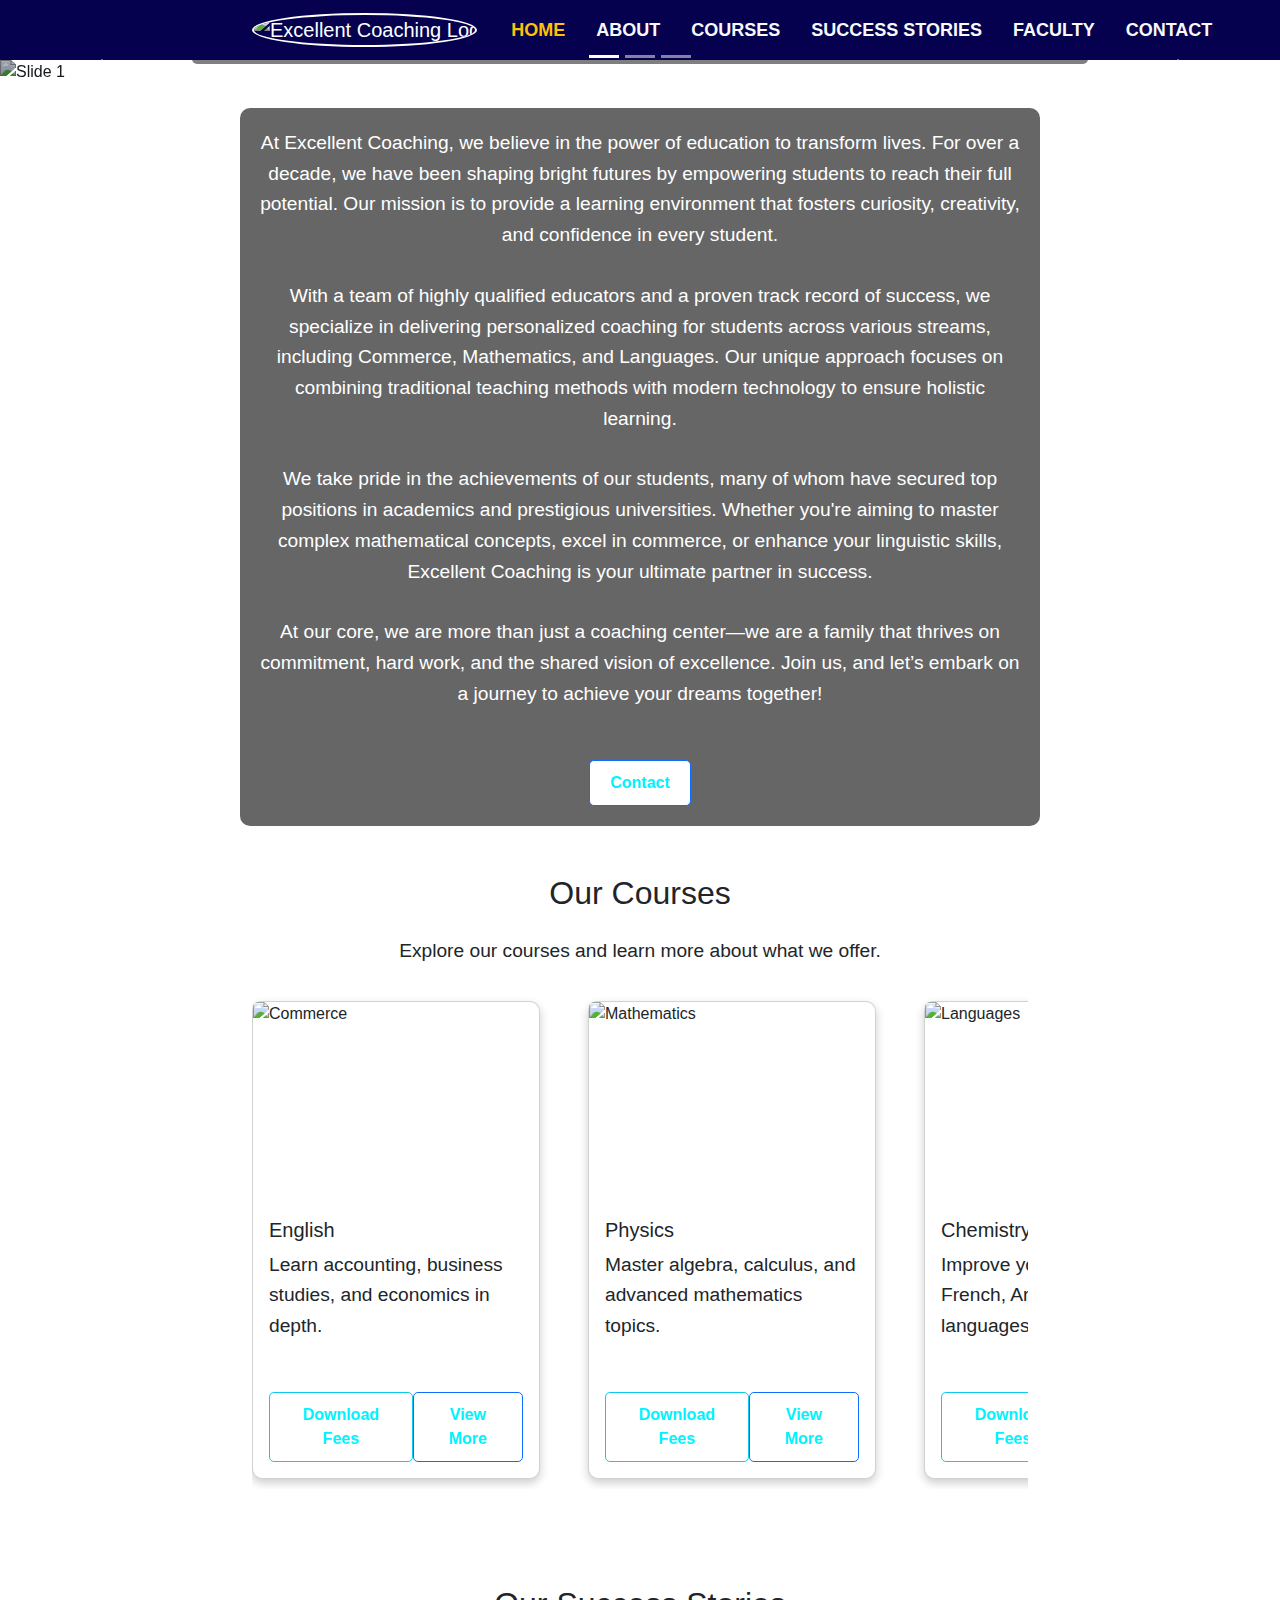
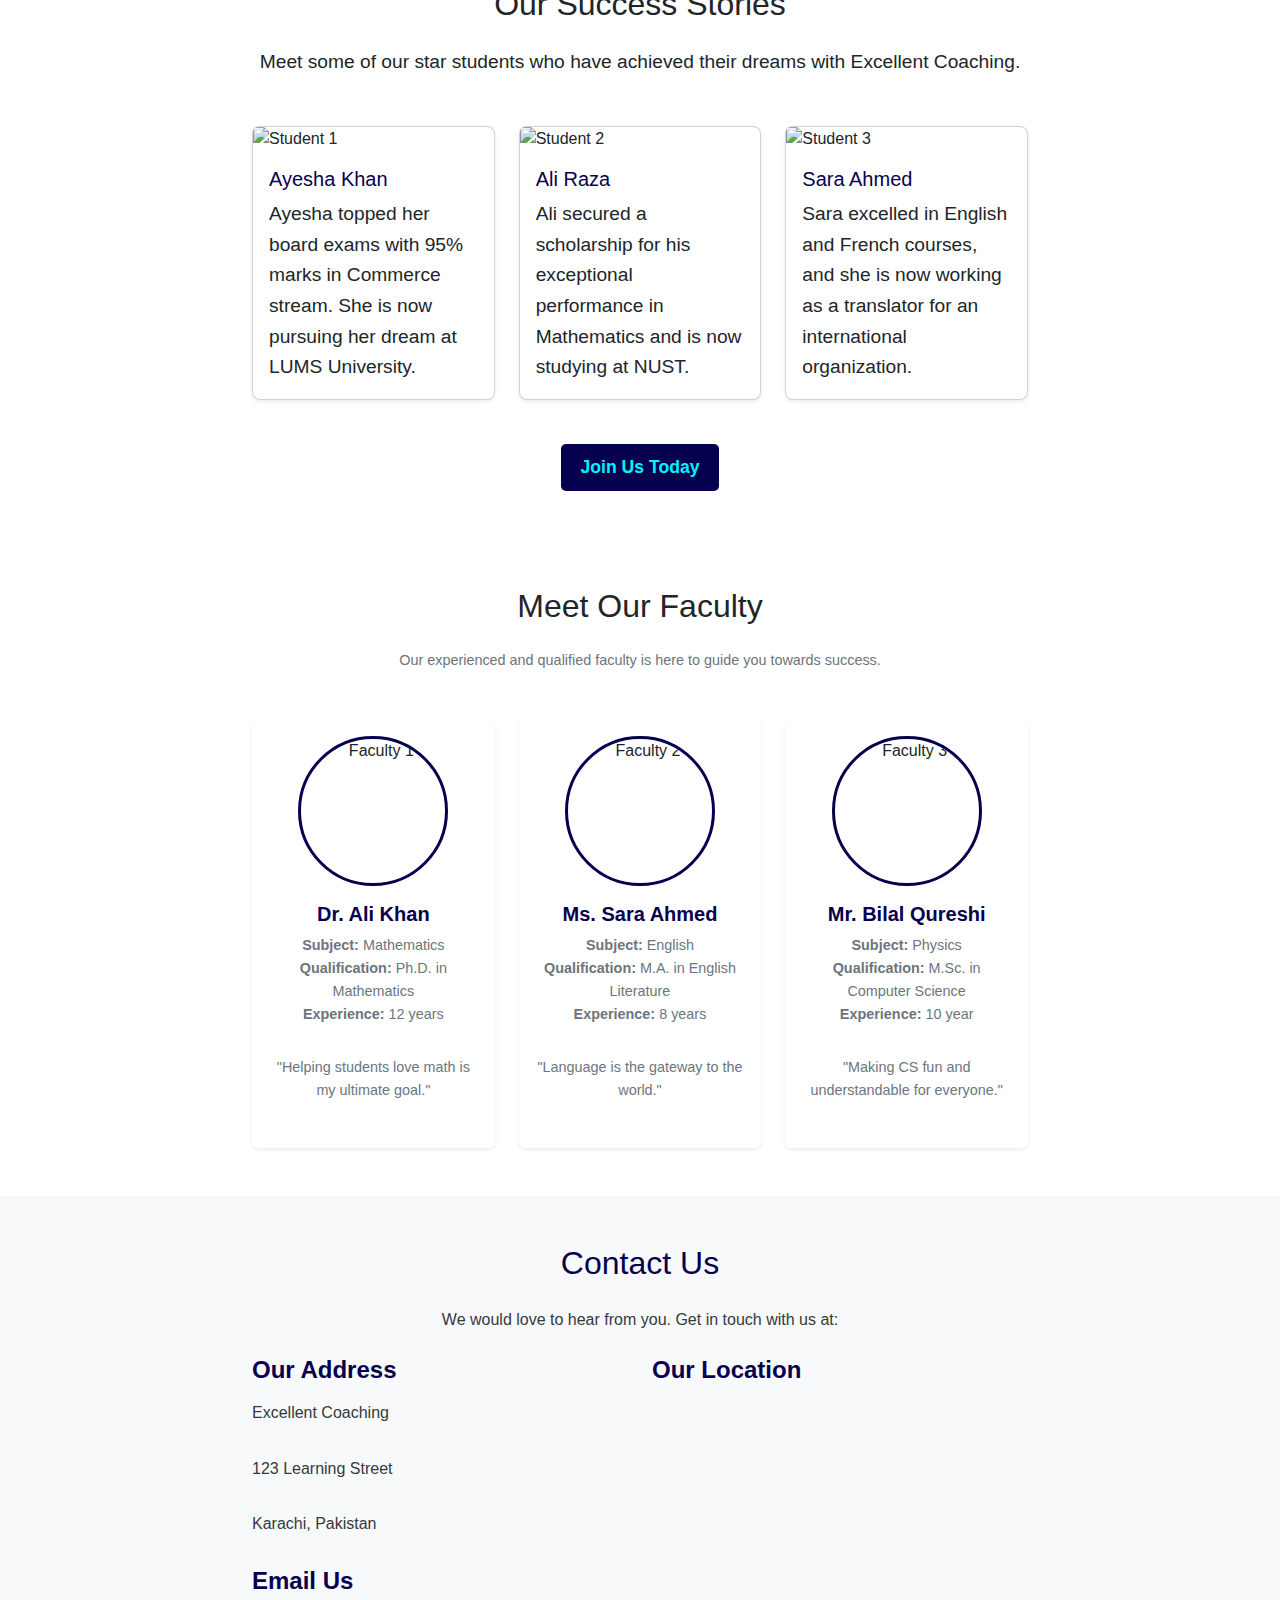
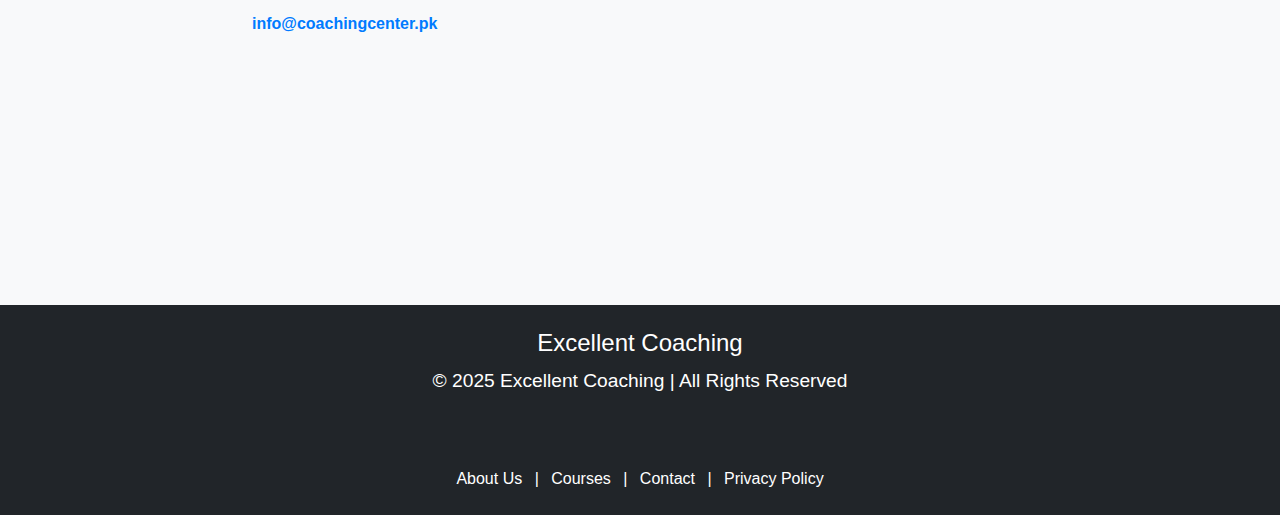
==== Index.html @ 376f29f1 "Coaching Center Web" ====
<!doctype html>
<html lang="en">
  <head>
    <meta charset="utf-8">
    <meta name="viewport" content="width=device-width, initial-scale=1">
    <title>Excellent Coaching</title>
    <link href="https://cdn.jsdelivr.net/npm/bootstrap@5.3.3/dist/css/bootstrap.min.css" rel="stylesheet" integrity="sha384-QWTKZyjpPEjISv5WaRU9OFeRpok6YctnYmDr5pNlyT2bRjXh0JMhjY6hW+ALEwIH" crossorigin="anonymous">
    <link rel="stylesheet" href="style.css">
  </head>
  <body>
    <!-- Navbar Start -->
    <nav class="navbar navbar-expand-lg navbar-dark bg-dark">
        <div class="container">
            <!-- Logo -->
            <a class="navbar-brand" href="#">
                <img src="/E-PROJECT/images/1.png" alt="Excellent Coaching Logo" class="logo-img">

            </a>
            <!-- Toggle Button for Small Screens -->
            <button class="navbar-toggler" type="button" data-bs-toggle="collapse" data-bs-target="#navbarNav" aria-controls="navbarNav" aria-expanded="false" aria-label="Toggle navigation">
                <span class="navbar-toggler-icon"></span>
            </button>
            <!-- Navbar Links -->
            <div class="collapse navbar-collapse" id="navbarNav">
                <ul class="navbar-nav ms-auto">
                    <li class="nav-item">
                        <a class="nav-link active" href="#">Home</a>
                    </li>
                    <li class="nav-item">
                        <a class="nav-link" href="#about">About</a>
                    </li>
                    <li class="nav-item">
                        <a class="nav-link" href="#courses">Courses</a>
                    </li>
                    <li class="nav-item">
                        <a class="nav-link" href="#success-stories">Success Stories</a>
                    </li>
                    <li class="nav-item">
                        <a class="nav-link" href="#faculty">Faculty</a>
                    </li>
                    <li class="nav-item">
                        <a class="nav-link" href="#contact">Contact</a>
                    </li>
                </ul>
            </div>
        </div>
    </nav>
    
    <!-- Navbar End -->

    <!-- carousel -->
    
<div id="carouselExampleCaptions" class="carousel slide">
    <div class="carousel-indicators">
      <button type="button" data-bs-target="#carouselExampleCaptions" data-bs-slide-to="0" class="active" aria-current="true" aria-label="Slide 1"></button>
      <button type="button" data-bs-target="#carouselExampleCaptions" data-bs-slide-to="1" aria-label="Slide 2"></button>
      <button type="button" data-bs-target="#carouselExampleCaptions" data-bs-slide-to="2" aria-label="Slide 3"></button>
    </div>
    <div class="carousel-inner">
      <!-- Slide 1 -->
      <div class="carousel-item active">
        <img src="/E-PROJECT/images/carousel 1.jpg" class="d-block w-100" alt="Slide 1">
        <div class="carousel-caption d-none d-md-block">
          <h5>Shape Your Future</h5>
          <p>Empowering students with quality education for over a decade.</p>
        </div>
      </div>
      <!-- Slide 2 -->
      <div class="carousel-item">
        <img src="/E-PROJECT/images/carousel 2.jpg" class="d-block w-100" alt="Slide 2">
        <div class="carousel-caption d-none d-md-block">
          <h5>Interactive Learning</h5>
          <p>Combining traditional teaching methods with modern technology.</p>
        </div>
      </div>
      <!-- Slide 3 -->
      <div class="carousel-item">
        <img src="/E-PROJECT/images/carousel 3.jpg" class="d-block w-100" alt="Slide 3">
        <div class="carousel-caption d-none d-md-block">
          <h5>Join Us Today</h5>
          <p>Achieve your dreams with Excellent Coaching.</p>
        </div>
      </div>
    </div>
    <button class="carousel-control-prev" type="button" data-bs-target="#carouselExampleCaptions" data-bs-slide="prev">
      <span class="carousel-control-prev-icon" aria-hidden="true"></span>
      <span class="visually-hidden">Previous</span>
    </button>
    <button class="carousel-control-next" type="button" data-bs-target="#carouselExampleCaptions" data-bs-slide="next">
      <span class="carousel-control-next-icon" aria-hidden="true"></span>
      <span class="visually-hidden">Next</span>
    </button>
  </div>
  <br>
  

      <!-- about -->
      <section class="introduction">
        <div class="container">
            <p>
                At Excellent Coaching, we believe in the power of education to transform lives. For over a decade, we have been shaping bright futures by empowering students to reach their full potential. Our mission is to provide a learning environment that fosters curiosity, creativity, and confidence in every student.
            </p>
            <p>
                With a team of highly qualified educators and a proven track record of success, we specialize in delivering personalized coaching for students across various streams, including Commerce, Mathematics, and Languages. Our unique approach focuses on combining traditional teaching methods with modern technology to ensure holistic learning.</p>
            <p>
                 We take pride in the achievements of our students, many of whom have secured top positions in academics and prestigious universities. Whether you're aiming to master complex mathematical concepts, excel in commerce, or enhance your linguistic skills, Excellent Coaching is your ultimate partner in success.</p>
            <p>
                 At our core, we are more than just a coaching center—we are a family that thrives on commitment, hard work, and the shared vision of excellence. Join us, and let’s embark on a journey to achieve your dreams together!</p>
            <a href="#contact" class="btn btn-primary">Contact </a>
        </div>
    </section>
    
    <!-- courses section -->
    <section class="courses-section py-5" id="courses">
        <div class="container">
          <h2 class="text-center mb-4">Our Courses</h2>
          <p class="text-center mb-4">Explore our courses and learn more about what we offer.</p>
      
          <!-- Horizontal Scrollable Section -->
          <div class="courses-wrapper d-flex overflow-auto">
            <!-- Course 1 -->
            <div class="card mx-3" style="width: 18rem;">
              <img src="/E-PROJECT/images/english.jpg" class="card-img-top" alt="Commerce">
              <div class="card-body">
                <h5 class="card-title">English</h5>
                <p class="card-text">Learn accounting, business studies, and economics in depth.</p>
                <div class="d-flex justify-content-between">
                  <a href="" class="btn btn-info" download>Download Fees</a>
                  <a href="documents/commerce-details.docx" class="btn btn-primary" download>View More</a>
                </div>
              </div>
            </div>
      
            <!-- Course 2 -->
            <div class="card mx-3" style="width: 18rem;">
              <img src="/E-PROJECT/images/physics.jpg" class="card-img-top" alt="Mathematics">
              <div class="card-body">
                <h5 class="card-title">Physics </h5>
                <p class="card-text">Master algebra, calculus, and advanced mathematics topics.</p>
                <div class="d-flex justify-content-between">
                  <a href="documents/mathematics-fees.docx" class="btn btn-info" download>Download Fees</a>
                  <a href="documents/mathematics-details.docx" class="btn btn-primary" download>View More</a>
                </div>
              </div>
            </div>
      
            <!-- Course 3 -->
            <div class="card mx-3" style="width: 18rem;">
              <img src="/E-PROJECT/images/chemistry.jpg" class="card-img-top" alt="Languages">
              <div class="card-body">
                <h5 class="card-title">Chemistry</h5>
                <p class="card-text">Improve your skills in English, French, Arabic, and more languages.</p>
                <div class="d-flex justify-content-between">
                  <a href="documents/languages-fees.docx" class="btn btn-info" download>Download Fees</a>
                  <a href="documents/languages-details.docx" class="btn btn-primary" download>View More</a>
                </div>
              </div>
            </div>

            <!-- Course 4 -->
            <div class="card mx-3" style="width: 18rem;">
                <img src="/E-PROJECT/images/biology.jpeg" class="card-img-top" alt="Commerce">
                <div class="card-body">
                  <h5 class="card-title">Biology</h5>
                  <p class="card-text">Learn accounting, business studies, and economics in depth.</p>
                  <div class="d-flex justify-content-between">
                    <a href="documents/commerce-fees.docx" class="btn btn-info" download>Download Fees</a>
                    <a href="documents/commerce-details.docx" class="btn btn-primary" download>View More</a>
                  </div>
                </div>
              </div>
        
              <!-- Course 5 -->
              <div class="card mx-3" style="width: 18rem;">
                <img src="/E-PROJECT/images/mathematics.jpg" class="card-img-top" alt="Mathematics">
                <div class="card-body">
                  <h5 class="card-title">Mathematics</h5>
                  <p class="card-text">Master algebra, calculus, and advanced mathematics topics.</p>
                  <div class="d-flex justify-content-between">
                    <a href="documents/mathematics-fees.docx" class="btn btn-info" download>Download Fees</a>
                    <a href="documents/mathematics-details.docx" class="btn btn-primary" download>View More</a>
                  </div>
                </div>
              </div>
        
              <!-- Course 6 -->
              <div class="card mx-3" style="width: 18rem;">
                <img src="/E-PROJECT/images/computer science.jpg" class="card-img-top" alt="Languages">
                <div class="card-body">
                  <h5 class="card-title">Computer Science</h5>
                  <p class="card-text">Improve your skills in English, French, Arabic, and more languages.</p>
                  <div class="d-flex justify-content-between">
                    <a href="documents/languages-fees.docx" class="btn btn-info" download>Download Fees</a>
                    <a href="documents/languages-details.docx" class="btn btn-primary" download>View More</a>
                  </div>
                </div>
              </div>

              <!-- Course 7 -->
            <div class="card mx-3" style="width: 18rem;">
                <img src="/E-PROJECT/images/Commerce.jpg" class="card-img-top" alt="Commerce">
                <div class="card-body">
                  <h5 class="card-title">Commerce</h5>
                  <p class="card-text">Learn accounting, business studies, and economics in depth.</p>
                  <div class="d-flex justify-content-between">
                    <a href="documents/commerce-fees.docx" class="btn btn-info" download>Download Fees</a>
                    <a href="documents/commerce-details.docx" class="btn btn-primary" download>View More</a>
                  </div>
                </div>
              </div>
        
              <!-- Course 8 -->
              <div class="card mx-3" style="width: 18rem;">
                <img src="/E-PROJECT/images/buisness mathematics.jpeg" class="card-img-top" alt="Mathematics">
                <div class="card-body">
                  <h5 class="card-title">Buisness Mathematics</h5>
                  <p class="card-text">Master algebra, calculus, and advanced mathematics topics.</p>
                  <div class="d-flex justify-content-between">
                    <a href="documents/mathematics-fees.docx" class="btn btn-info" download>Download Fees</a>
                    <a href="documents/mathematics-details.docx" class="btn btn-primary" download>View More</a>
                  </div>
                </div>
              </div>
        
              <!-- Course 9 -->
              <div class="card mx-3" style="width: 18rem;">
                <img src="/E-PROJECT/images/Accounting.png" class="card-img-top" alt="Languages">
                <div class="card-body">
                  <h5 class="card-title">Accounting</h5>
                  <p class="card-text">Improve your skills in English, French, Arabic, and more languages.</p>
                  <div class="d-flex justify-content-between">
                    <a href="documents/languages-fees.docx" class="btn btn-info" download>Download Fees</a>
                    <a href="documents/languages-details.docx" class="btn btn-primary" download>View More</a>
                  </div>
                </div>
              </div>
              <!-- Course 10 -->
            <div class="card mx-3" style="width: 18rem;">
                <img src="/E-PROJECT/images/statistics.png" class="card-img-top" alt="Commerce">
                <div class="card-body">
                  <h5 class="card-title">Statistics</h5>
                  <p class="card-text">Learn accounting, business studies, and economics in depth.</p>
                  <div class="d-flex justify-content-between">
                    <a href="documents/commerce-fees.docx" class="btn btn-info" download>Download Fees</a>
                    <a href="documents/commerce-details.docx" class="btn btn-primary" download>View More</a>
                  </div>
                </div>
              </div>
        
              <!-- Course 11 -->
              <div class="card mx-3" style="width: 18rem;">
                <img src="/E-PROJECT/images/finance.jpg" class="card-img-top" alt="Mathematics">
                <div class="card-body">
                  <h5 class="card-title">Finance</h5>
                  <p class="card-text">Master algebra, calculus, and advanced mathematics topics.</p>
                  <div class="d-flex justify-content-between">
                    <a href="documents/mathematics-fees.docx" class="btn btn-info" download>Download Fees</a>
                    <a href="documents/mathematics-details.docx" class="btn btn-primary" download>View More</a>
                  </div>
                </div>
              </div>
        
              <!-- Course 12 -->
              <div class="card mx-3" style="width: 18rem;">
                <img src="/E-PROJECT/images/sociology.jpg" class="card-img-top" alt="Languages">
                <div class="card-body">
                  <h5 class="card-title">Sociology</h5>
                  <p class="card-text">Improve your skills in English, French, Arabic, and more languages.</p>
                  <div class="d-flex justify-content-between">
                    <a href="documents/languages-fees.docx" class="btn btn-info" download>Download Fees</a>
                    <a href="documents/languages-details.docx" class="btn btn-primary" download>View More</a>
                  </div>
                </div>
              </div>
  
          </div>
        </div>
      </section>

      <!-- success stories section -->
      <section class="success-stories py-5" id="success-stories">
        <div class="container">
          <h2 class="text-center mb-4">Our Success Stories</h2>
          <p class="text-center mb-5">Meet some of our star students who have achieved their dreams with Excellent Coaching.</p>
      
          <!-- Success Stories Row -->
          <div class="row g-4">
            <!-- Story 1 -->
            <div class="col-md-4">
              <div class="card shadow-sm h-100">
                <img src="/E-PROJECT/images/top 1.jpeg" class="card-img-top" alt="Student 1">
                <div class="card-body">
                  <h5 class="card-title">Ayesha Khan</h5>
                  <p class="card-text">Ayesha topped her board exams with 95% marks in Commerce stream. She is now pursuing her dream at LUMS University.</p>
                </div>
              </div>
            </div>
      
            <!-- Story 2 -->
            <div class="col-md-4">
              <div class="card shadow-sm h-100">
                <img src="/E-PROJECT/images/top 2.jpg" class="card-img-top" alt="Student 2">
                <div class="card-body">
                  <h5 class="card-title">Ali Raza</h5>
                  <p class="card-text">Ali secured a scholarship for his exceptional performance in Mathematics and is now studying at NUST.</p>
                </div>
              </div>
            </div>
      
            <!-- Story 3 -->
            <div class="col-md-4">
              <div class="card shadow-sm h-100">
                <img src="/E-PROJECT/images/top 3.jpeg" class="card-img-top" alt="Student 3">
                <div class="card-body">
                  <h5 class="card-title">Sara Ahmed</h5>
                  <p class="card-text">Sara excelled in English and French courses, and she is now working as a translator for an international organization.</p>
                </div>
              </div>
            </div>
          </div>
      
          <!-- Call-to-Action -->
          <div class="text-center mt-4">
            <a href="#courses" class="btn btn-primary">Join Us Today</a>
          </div>
        </div>
      </section>
      
      <!-- faculty section -->
      <section class="faculty-section py-5" id="faculty">
        <div class="container">
          <h2 class="text-center mb-4">Meet Our Faculty</h2>
          <p class="text-center mb-5">Our experienced and qualified faculty is here to guide you towards success.</p>
      
          <!-- Faculty Profiles -->
          <div class="row g-4">
            <!-- Faculty Member 1 -->
            <div class="col-md-4">
              <div class="card text-center shadow-sm">
                <img src="/E-PROJECT/images/faculty 1.png" class="card-img-top rounded-circle mx-auto mt-3" alt="Faculty 1" style="width: 150px; height: 150px; object-fit: cover;">
                <div class="card-body">
                  <h5 class="card-title">Dr. Ali Khan</h5>
                  <p class="card-text">
                    <strong>Subject:</strong> Mathematics<br>
                    <strong>Qualification:</strong> Ph.D. in Mathematics<br>
                    <strong>Experience:</strong> 12 years
                  </p>
                  <p>"Helping students love math is my ultimate goal."</p>
                  
                </div>
              </div>
            </div>
      
            <!-- Faculty Member 2 -->
            <div class="col-md-4">
              <div class="card text-center shadow-sm">
                <img src="/E-PROJECT/images/faculty 3.jpg" class="card-img-top rounded-circle mx-auto mt-3" alt="Faculty 2" style="width: 150px; height: 150px; object-fit: cover;">
                <div class="card-body">
                  <h5 class="card-title">Ms. Sara Ahmed</h5>
                  <p class="card-text">
                    <strong>Subject:</strong> English<br>
                    <strong>Qualification:</strong> M.A. in English Literature<br>
                    <strong>Experience:</strong> 8 years
                  </p>
                  <p>"Language is the gateway to the world."</p>
                </div>
              </div>
            </div>
      
            <!-- Faculty Member 3 -->
            <div class="col-md-4">
              <div class="card text-center shadow-sm">
                <img src="/E-PROJECT/images/faculty 2.png" class="card-img-top rounded-circle mx-auto mt-3" alt="Faculty 3" style="width: 150px; height: 150px; object-fit: cover;">
                <div class="card-body">
                  <h5 class="card-title">Mr. Bilal Qureshi</h5>
                  <p class="card-text">
                    <strong>Subject:</strong> Physics<br>
                    <strong>Qualification:</strong> M.Sc. in Computer Science<br>
                    <strong>Experience:</strong> 10 year
                  </p>
                  <p>"Making CS fun and understandable for everyone."</p>
                </div>
              </div>
            </div>
          </div>
        </div>
      </section>
      
      <!-- contact us section -->
      <section class="contact-us py-5" id="contact">
        <div class="container">
          <h2 class="text-center mb-4">Contact Us</h2>
          <p class="text-center mb-4">We would love to hear from you. Get in touch with us at:</p>
      
          <div class="row justify-content-center">
            <!-- Address and Email -->
            <div class="col-md-6 mb-4">
              <h4>Our Address</h4>
              <p>Excellent Coaching</p>
              <p>123 Learning Street</p>
              <p>Karachi, Pakistan</p>
      
              <h4 class="mt-4">Email Us</h4>
              <p>
                <a href="mailto:info@coachingcenter.pk" class="text-decoration-none">
                  info@coachingcenter.pk
                </a>
              </p>
            </div>
      
            <!-- Google Map -->
            <div class="col-md-6">
              <h4>Our Location</h4>
              <iframe src="https://www.google.com/maps/embed?pb=!1m18!1m12!1m3!1d3620.0170064237977!2d67.07182317442972!3d24.863268745147018!2m3!1f0!2f0!3f0!3m2!1i1024!2i768!4f13.1!3m3!1m2!1s0x3eb33ea3db108f41%3A0x42acc4507358b160!2sAptech%20Learning%2C%20Shahrah%20e%20Faisal%20Center!5e0!3m2!1sen!2s!4v1738040618103!5m2!1sen!2s" width="600" height="450" style="border:0;" allowfullscreen="" loading="lazy" referrerpolicy="no-referrer-when-downgrade"></iframe>
            </div>
          </div>
        </div>
      </section>
      
      
      
      
    <!-- footer section -->
    <footer class="bg-dark text-white text-center py-4">
        <div class="container">
          <!-- Logo and Copyright -->
          <div class="mb-3">
            <h4>Excellent Coaching</h4>
            <p>&copy; 2025 Excellent Coaching | All Rights Reserved</p>
          </div>
      
          <!-- Social Media Links -->
          <div class="mb-3">
            <a href="#" class="text-white mx-2" aria-label="Facebook">
              <i class="fab fa-facebook fa-lg"></i>
            </a>
            <a href="#" class="text-white mx-2" aria-label="Instagram">
              <i class="fab fa-instagram fa-lg"></i>
            </a>
            <a href="#" class="text-white mx-2" aria-label="Twitter">
              <i class="fab fa-twitter fa-lg"></i>
            </a>
            <a href="#" class="text-white mx-2" aria-label="LinkedIn">
              <i class="fab fa-linkedin fa-lg"></i>
            </a>
          </div>
      
          <!-- Useful Links -->
          <div>
            <a href="#about" class="text-white mx-2">About Us</a> |
            <a href="#courses" class="text-white mx-2">Courses</a> |
            <a href="#contact" class="text-white mx-2">Contact</a> |
            <a href="#privacy" class="text-white mx-2">Privacy Policy</a>
          </div>
        </div>
      </footer>
      
    <script src="https://cdn.jsdelivr.net/npm/bootstrap@5.3.3/dist/js/bootstrap.bundle.min.js" integrity="sha384-YvpcrYf0tY3lHB60NNkmXc5s9fDVZLESaAA55NDzOxhy9GkcIdslK1eN7N6jIeHz" crossorigin="anonymous">
        
    </script>
  </body>
</html>
---- style.css ----
body {
    font-family: Arial, sans-serif;
    margin: 0;
    padding: 0;
    box-sizing: border-box;
}
/* Navbar styling */
.navbar {
    background-color: #05014f !important;     
}


  .navbar-nav .nav-link {
    font-size: 18px;
    font-weight: 600;
    text-transform: uppercase;
    margin-right: 15px;
    color: #f8f9fa !important;
    white-space: nowrap; /* Prevent text wrapping */
    transition: color 0.3s ease, font-size 0.3s ease;
}



/* Hover Effect for Navbar Links */
.navbar-nav .nav-link:hover {
    color: #ffc107 !important; 
    text-decoration: underline;
}

/* Active Link Style (Clicked link) */
.navbar-nav .nav-link.active {
    color: #ffc107 !important; /* Yellow color for active link */
}

/* Logo Styling */
.logo-img {
    height: 80px;
    width: 80px;
    border-radius: 50%;
    margin-right: 10px;
    border: 2px solid white;
    object-fit: cover; /* Ensure Scaling */
}

.carousel-item img {
    filter: brightness(70%); /* Darkens image slightly */
}

.carousel-caption {
    background-color: rgba(0, 0, 0, 0.5); /* Semi-transparent black background */
    padding: 10px;
    border-radius: 5px;
}


.introduction {
    background-image: url('/E-PROJECT/images/about2.jpg');
    background-size: cover;
    background-position: center;
    color: #fff;
}
.introduction .container {
  background-color: rgba(0, 0, 0, 0.6); /* Semi-transparent overlay */
  padding: 20px;
  border-radius: 10px;
  text-align: center; /* Align all content inside container to center */
}

.container {
    max-width: 800px;
    margin: 0 auto;
}

h1 {
    font-size: 2.5em;
    margin-bottom: 20px;
}

p {
    font-size: 1.2em;
    line-height: 1.6;
    margin-bottom: 30px;
}

.btn {
  display: inline-block;
  background: #ffffff;
  color: #00f2fe;
  padding: 10px 20px;
  border-radius: 5px;
  text-decoration: none;
  font-weight: bold;
  transition: background 0.3s, color 0.3s;
  margin-top: 20px; /* Add some space above the button */
}

.btn:hover {
    background: #00f2fe;
    color: #fff;
}

/* Courses Section Styling */
.courses-wrapper {
    display: flex;
    gap: 1rem;
    padding: 10px 0;
    overflow-x: auto; /* Enables horizontal scrolling */
    scroll-snap-type: x mandatory; /* Ensures smooth snapping */
  }
  
  .courses-wrapper .card {
    scroll-snap-align: start; /* Aligns cards to the start of scroll */
    flex: 0 0 auto; /* Prevents cards from shrinking */
    border-radius: 10px;
    box-shadow: 0 4px 10px rgba(0, 0, 0, 0.2);
    transition: transform 0.3s ease;
  }
  
  .courses-wrapper .card:hover {
    transform: scale(1.05); /* Slight zoom effect on hover */
  }
  
  .courses-wrapper img {
    height: 200px;
    object-fit: cover; /* Ensures image covers the card width */
  }
  
  .btn {
    transition: background-color 0.3s ease, transform 0.3s ease;
  }
  
  .btn:hover {
    transform: translateY(-2px); /* Slight lift effect */
  }
  
  /* success story */
  .success-stories .card {
    border-radius: 8px;
    transition: transform 0.3s ease, box-shadow 0.3s ease;
  }
  
  .success-stories .card:hover {
    transform: translateY(-5px);
    box-shadow: 0 10px 20px rgba(0, 0, 0, 0.15);
  }
  
  .success-stories h5 {
    color: #05014f; /* Theme color */
  }
  
  .success-stories .btn-primary {
    background-color: #05014f;
    border: none;
    padding: 10px 20px;
    font-size: 1.1rem;
  }
  
  .success-stories .btn-primary:hover {
    background-color: #343a40;
  }

  /* faculty section */
  .faculty-section .card {
    border: none;
    transition: transform 0.3s, box-shadow 0.3s;
  }
  
  .faculty-section .card:hover {
    transform: translateY(-5px);
    box-shadow: 0 8px 15px rgba(0, 0, 0, 0.2);
  }
  
  .faculty-section .card-title {
    color: #05014f;
    font-weight: bold;
  }
  
  .faculty-section p {
    font-size: 0.9rem;
    color: #6c757d;
  }
  
  .faculty-section img {
    border: 3px solid #05014f;
  }
  /* contact us section */
  .contact-us {
    background-color: #f8f9fa; /* Light grey background */
    color: #05014f; /* Theme color */
  }
  
  .contact-us h4 {
    font-weight: bold;
    color: #05014f;
    margin-bottom: 15px;
  }
  
  .contact-us p {
    font-size: 1rem;
    color: #343a40;
  }
  
  .contact-us a {
    color: #007bff;
    font-weight: bold;
    transition: color 0.3s ease;
  }
  
  .contact-us a:hover {
    color: #0056b3; /* Hover effect */
    text-decoration: underline;
  }
  
  .contact-us iframe {
    border: 3px solid #05014f;
    border-radius: 10px;
  }

 /* footer section   */
 footer {
    background-color: #05014f; /* Dark Blue Theme */
    color: #f8f9fa; /* Light text color */
  }
  
  footer a {
    color: #ffc107; /* Yellow links */
    text-decoration: none;
    transition: color 0.3s ease;
  }
  
  footer a:hover {
    color: #ffffff; /* White hover effect */
  }
  
  footer .fab {
    transition: transform 0.3s ease;
  }
  
  footer .fab:hover {
    transform: scale(1.2); /* Slight zoom on hover */
  }
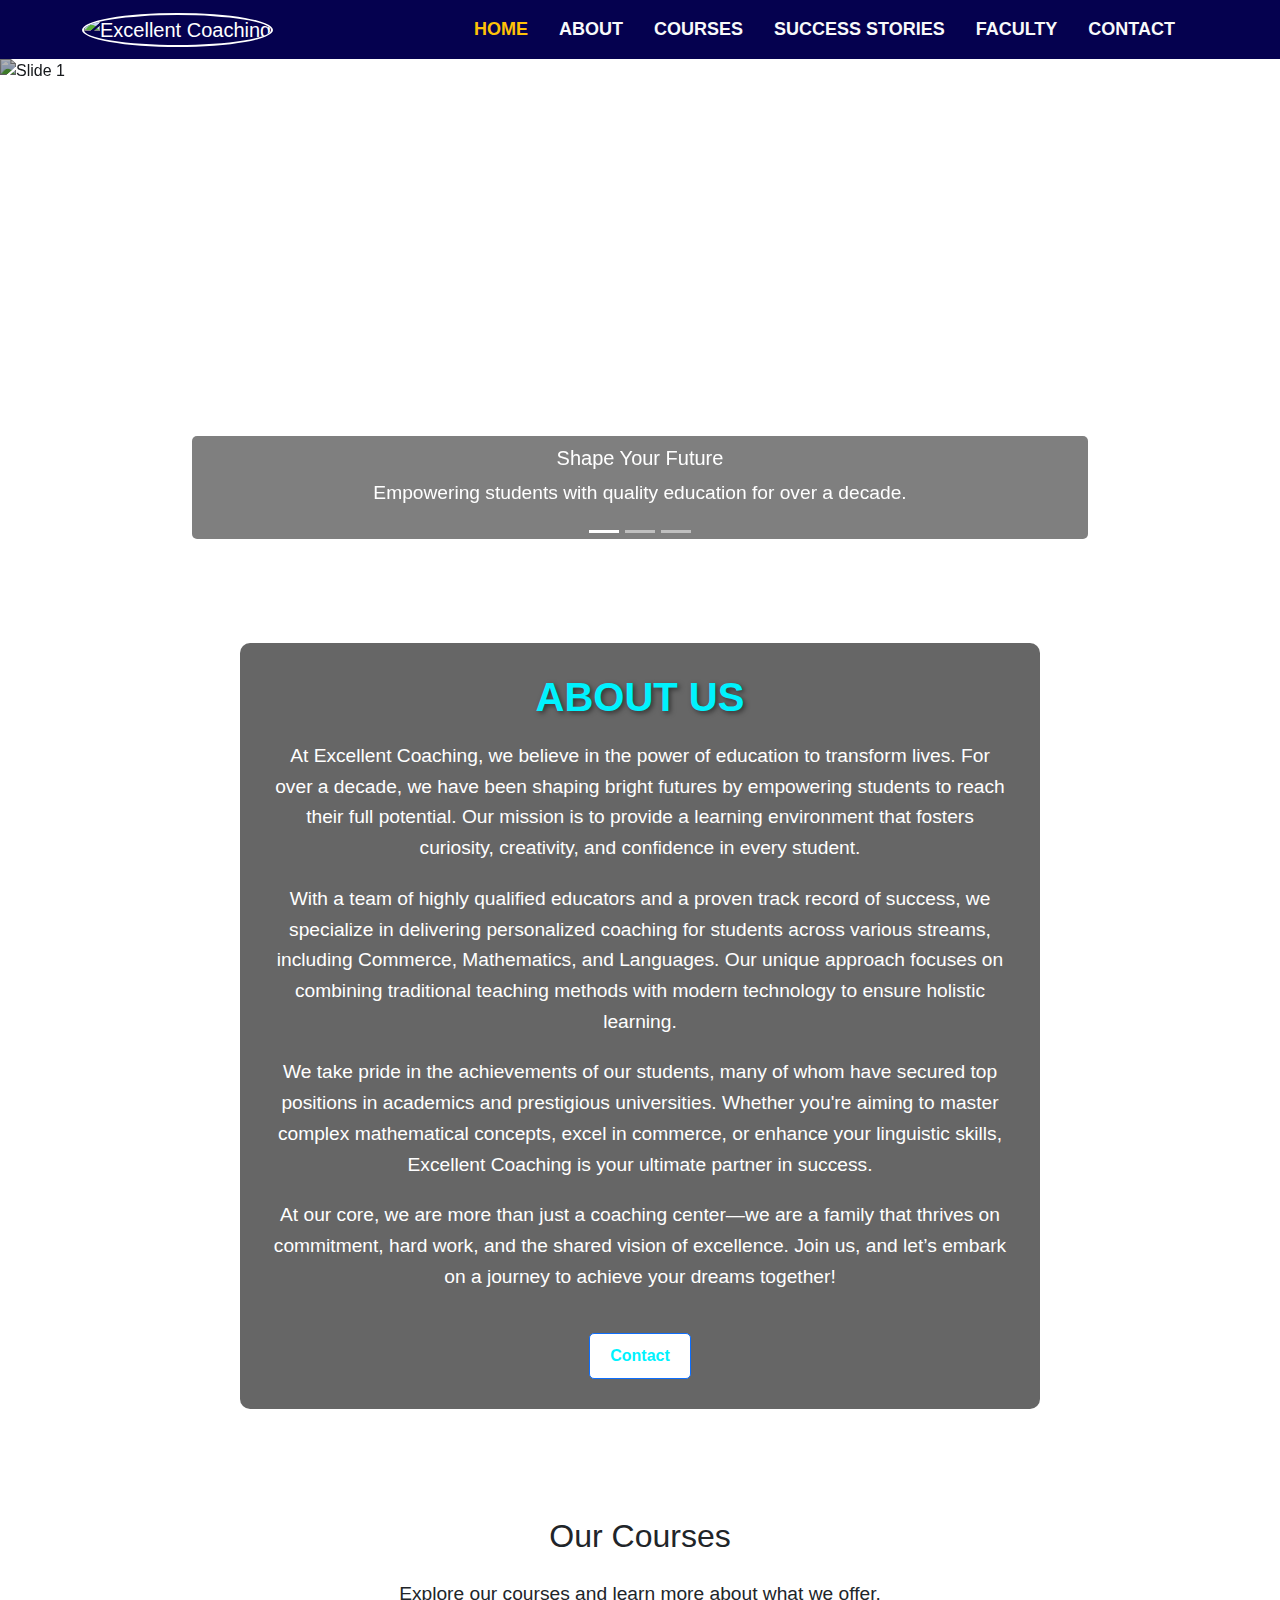
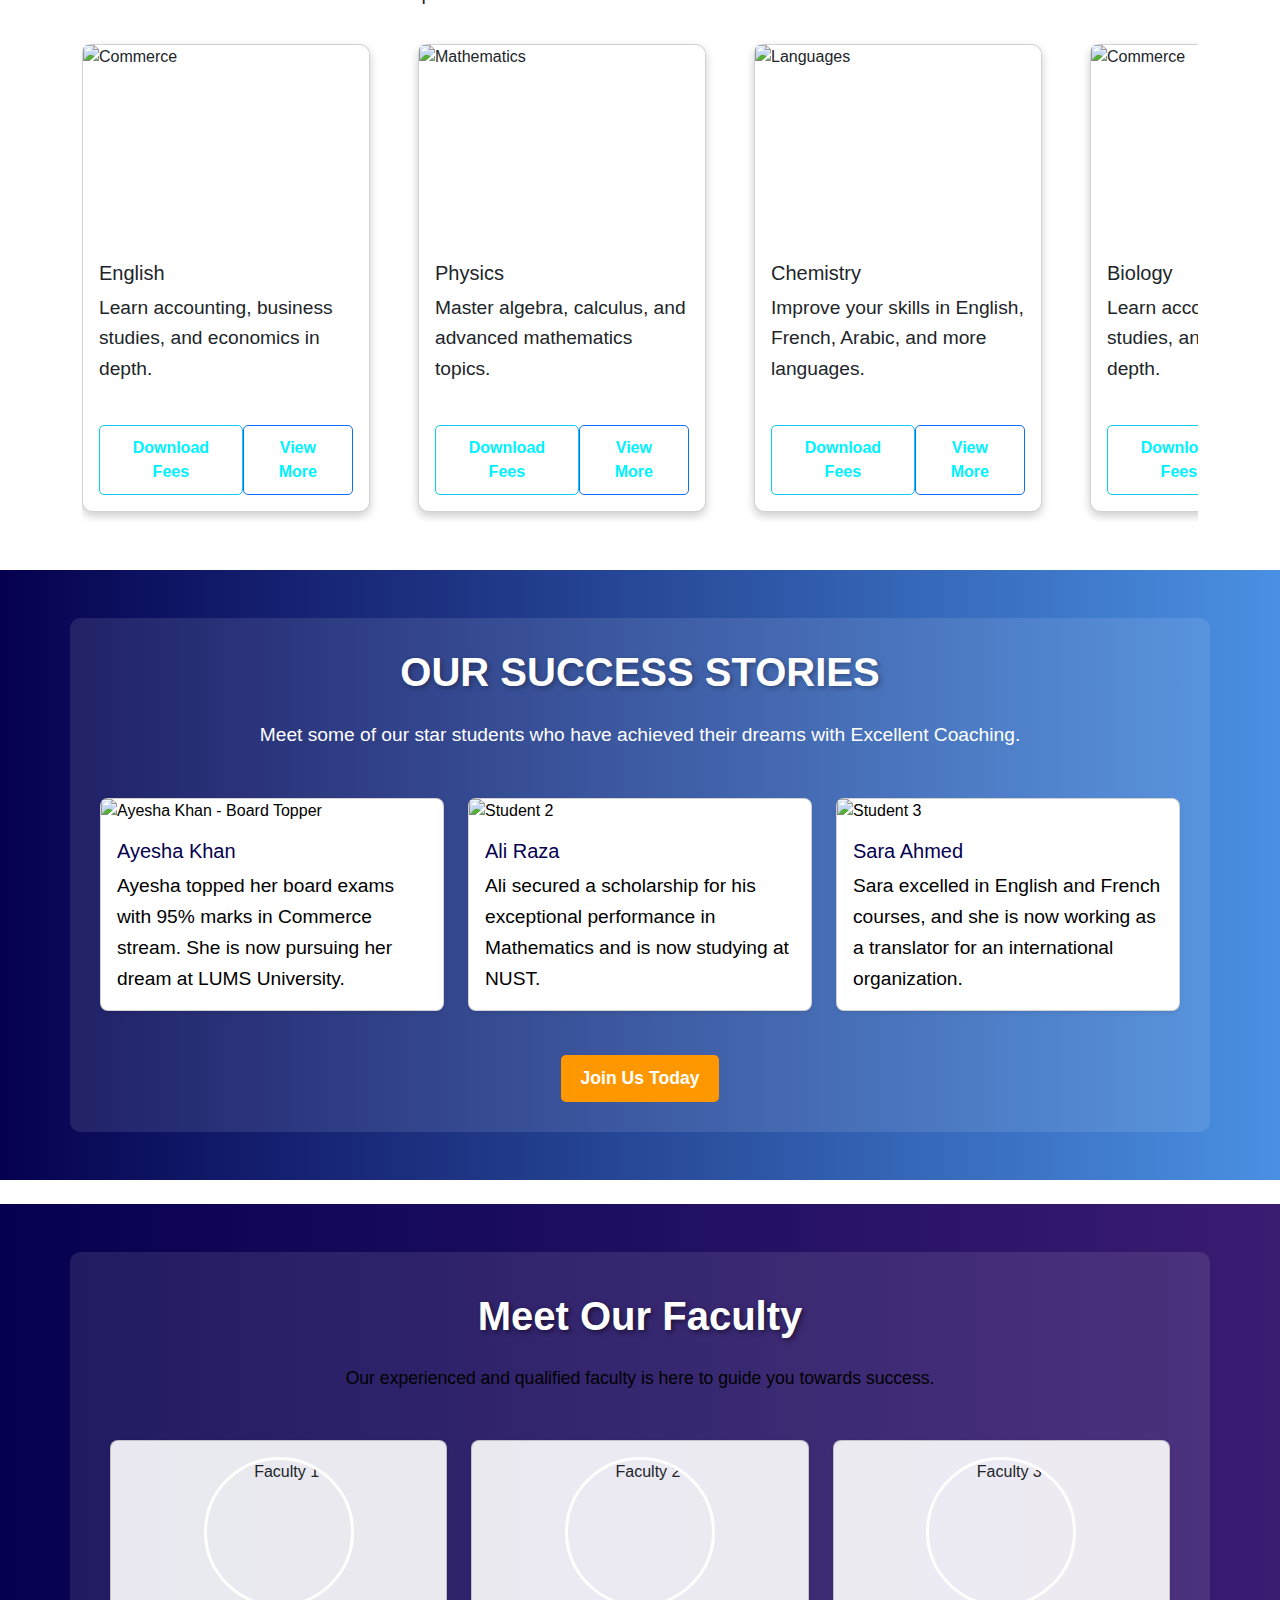
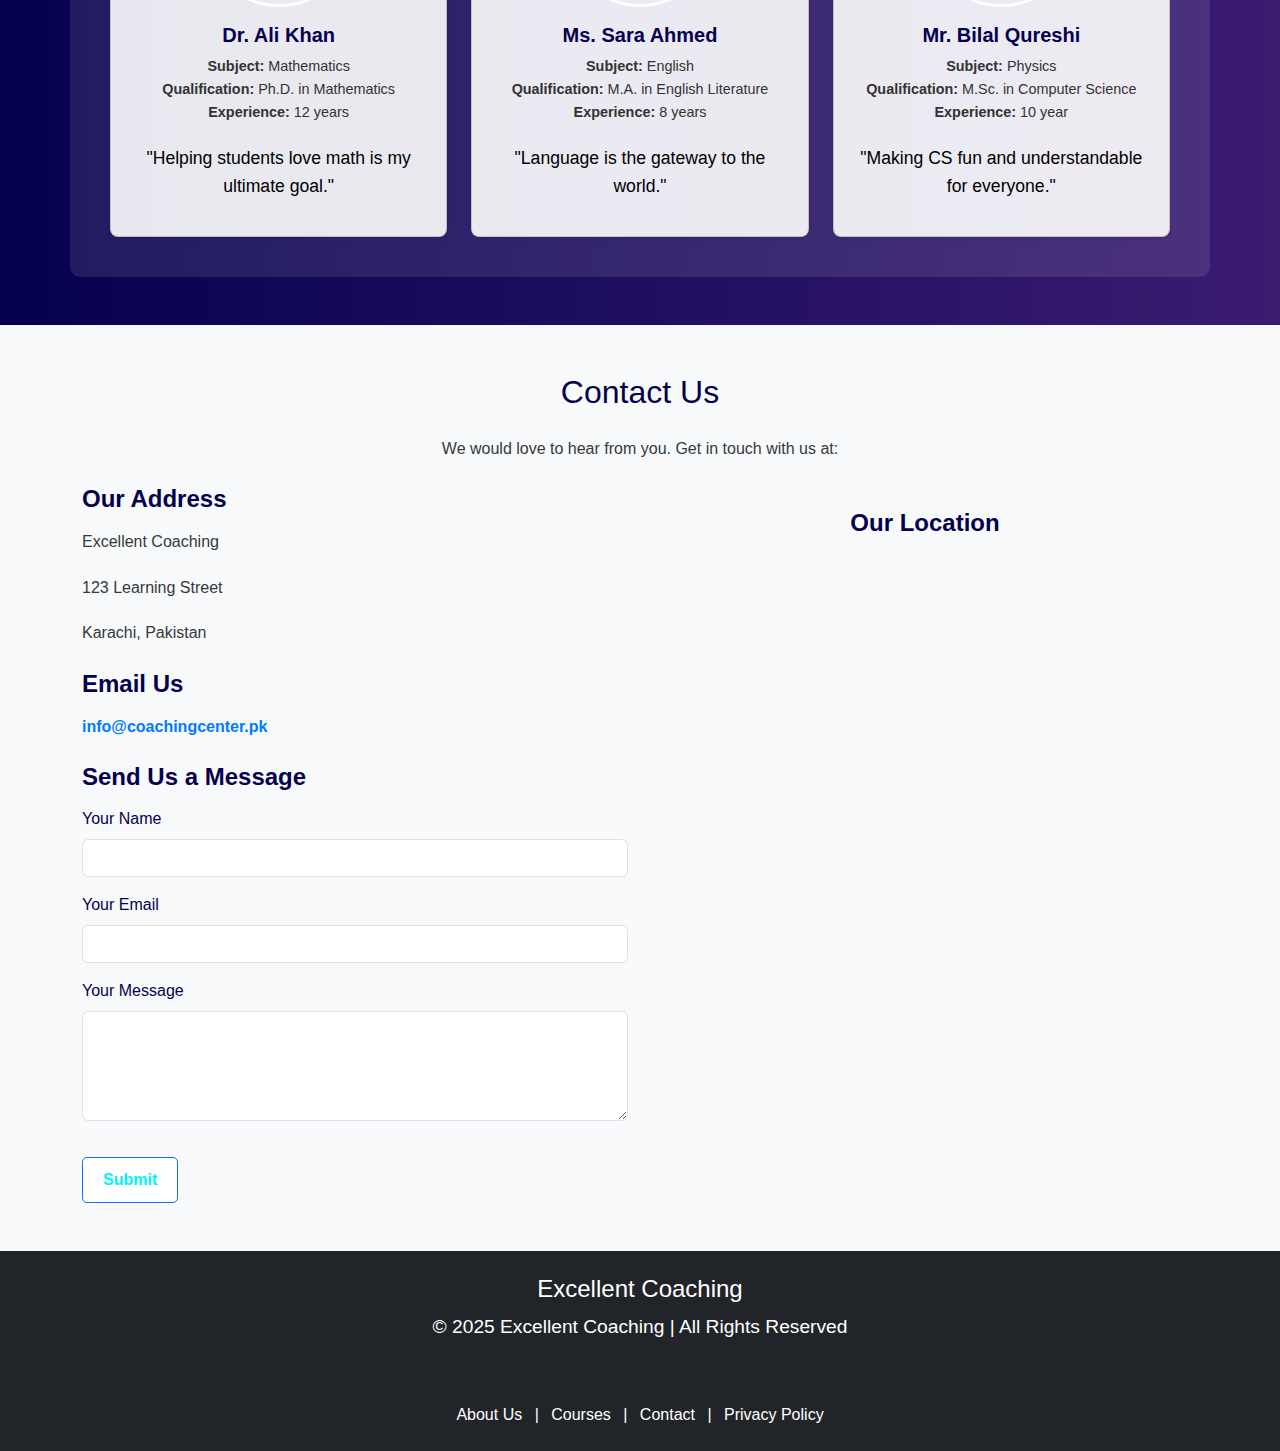
==== commit 5e6dcea4: "changes in courses and create courses pages and change in images and code also" ====
--- a/Index.html
+++ b/Index.html
@@ -9,106 +9,112 @@
   </head>
   <body>
     <!-- Navbar Start -->
-    <nav class="navbar navbar-expand-lg navbar-dark bg-dark">
-        <div class="container">
-            <!-- Logo -->
-            <a class="navbar-brand" href="#">
-                <img src="/E-PROJECT/images/1.png" alt="Excellent Coaching Logo" class="logo-img">
-
-            </a>
-            <!-- Toggle Button for Small Screens -->
-            <button class="navbar-toggler" type="button" data-bs-toggle="collapse" data-bs-target="#navbarNav" aria-controls="navbarNav" aria-expanded="false" aria-label="Toggle navigation">
-                <span class="navbar-toggler-icon"></span>
-            </button>
-            <!-- Navbar Links -->
-            <div class="collapse navbar-collapse" id="navbarNav">
-                <ul class="navbar-nav ms-auto">
-                    <li class="nav-item">
-                        <a class="nav-link active" href="#">Home</a>
-                    </li>
-                    <li class="nav-item">
-                        <a class="nav-link" href="#about">About</a>
-                    </li>
-                    <li class="nav-item">
-                        <a class="nav-link" href="#courses">Courses</a>
-                    </li>
-                    <li class="nav-item">
-                        <a class="nav-link" href="#success-stories">Success Stories</a>
-                    </li>
-                    <li class="nav-item">
-                        <a class="nav-link" href="#faculty">Faculty</a>
-                    </li>
-                    <li class="nav-item">
-                        <a class="nav-link" href="#contact">Contact</a>
-                    </li>
-                </ul>
-            </div>
-        </div>
-    </nav>
-    
-    <!-- Navbar End -->
+<nav class="navbar navbar-expand-lg navbar-dark bg-dark">
+  <div class="container d-flex justify-content-between">
+      <!-- Left Section: Logo -->
+      <div>
+          <a class="navbar-brand" href="#">
+              <img src="/E-PROJECT/images/1.png" alt="Excellent Coaching" class="logo-img">
+          </a>
+      </div>
+      
+      <!-- Toggle Button for Small Screens -->
+      <button class="navbar-toggler" type="button" data-bs-toggle="collapse" data-bs-target="#navbarNav" aria-controls="navbarNav" aria-expanded="false" aria-label="Toggle navigation">
+          <span class="navbar-toggler-icon"></span>
+      </button>
+      
+      <!-- Right Section: Navbar Links -->
+      <div class="collapse navbar-collapse justify-content-end" id="navbarNav">
+          <ul class="navbar-nav">
+              <li class="nav-item">
+                  <a class="nav-link active" href="#">Home</a>
+              </li>
+              <li class="nav-item">
+                  <a class="nav-link" href="#about">About</a>
+              </li>
+              <li class="nav-item">
+                  <a class="nav-link" href="#courses">Courses</a>
+              </li>
+              <li class="nav-item">
+                  <a class="nav-link" href="#success-stories">Success Stories</a>
+              </li>
+              <li class="nav-item">
+                  <a class="nav-link" href="#faculty">Faculty</a>
+              </li>
+              <li class="nav-item">
+                  <a class="nav-link" href="#contact">Contact</a>
+              </li>
+          </ul>
+      </div>
+  </div>
+</nav>
 
     <!-- carousel -->
     
 <div id="carouselExampleCaptions" class="carousel slide">
-    <div class="carousel-indicators">
-      <button type="button" data-bs-target="#carouselExampleCaptions" data-bs-slide-to="0" class="active" aria-current="true" aria-label="Slide 1"></button>
-      <button type="button" data-bs-target="#carouselExampleCaptions" data-bs-slide-to="1" aria-label="Slide 2"></button>
-      <button type="button" data-bs-target="#carouselExampleCaptions" data-bs-slide-to="2" aria-label="Slide 3"></button>
+  <div class="carousel-indicators">
+    <button type="button" data-bs-target="#carouselExampleCaptions" data-bs-slide-to="0" class="active" aria-current="true" aria-label="Slide 1"></button>
+    <button type="button" data-bs-target="#carouselExampleCaptions" data-bs-slide-to="1" aria-label="Slide 2"></button>
+    <button type="button" data-bs-target="#carouselExampleCaptions" data-bs-slide-to="2" aria-label="Slide 3"></button>
+  </div>
+  <div class="carousel-inner">
+    <!-- Slide 1 -->
+    <div class="carousel-item active">
+      <img src="/E-PROJECT/images/carousel 1.jpg" class="d-block w-100 carousel-img" alt="Slide 1">
+      <div class="carousel-caption d-none d-md-block">
+        <h5>Shape Your Future</h5>
+        <p>Empowering students with quality education for over a decade.</p>
+      </div>
     </div>
-    <div class="carousel-inner">
-      <!-- Slide 1 -->
-      <div class="carousel-item active">
-        <img src="/E-PROJECT/images/carousel 1.jpg" class="d-block w-100" alt="Slide 1">
-        <div class="carousel-caption d-none d-md-block">
-          <h5>Shape Your Future</h5>
-          <p>Empowering students with quality education for over a decade.</p>
-        </div>
-      </div>
-      <!-- Slide 2 -->
-      <div class="carousel-item">
-        <img src="/E-PROJECT/images/carousel 2.jpg" class="d-block w-100" alt="Slide 2">
-        <div class="carousel-caption d-none d-md-block">
-          <h5>Interactive Learning</h5>
-          <p>Combining traditional teaching methods with modern technology.</p>
-        </div>
-      </div>
-      <!-- Slide 3 -->
-      <div class="carousel-item">
-        <img src="/E-PROJECT/images/carousel 3.jpg" class="d-block w-100" alt="Slide 3">
-        <div class="carousel-caption d-none d-md-block">
-          <h5>Join Us Today</h5>
-          <p>Achieve your dreams with Excellent Coaching.</p>
-        </div>
+    <!-- Slide 2 -->
+    <div class="carousel-item">
+      <img src="/E-PROJECT/images/carousel 2.jpg" class="d-block w-100 carousel-img" alt="Slide 2">
+      <div class="carousel-caption d-none d-md-block">
+        <h5>Interactive Learning</h5>
+        <p>Combining traditional teaching methods with modern technology.</p>
       </div>
     </div>
-    <button class="carousel-control-prev" type="button" data-bs-target="#carouselExampleCaptions" data-bs-slide="prev">
-      <span class="carousel-control-prev-icon" aria-hidden="true"></span>
-      <span class="visually-hidden">Previous</span>
-    </button>
-    <button class="carousel-control-next" type="button" data-bs-target="#carouselExampleCaptions" data-bs-slide="next">
-      <span class="carousel-control-next-icon" aria-hidden="true"></span>
-      <span class="visually-hidden">Next</span>
-    </button>
+    <!-- Slide 3 -->
+    <div class="carousel-item">
+      <img src="/E-PROJECT/images/carousel 3.jpg" class="d-block w-100 carousel-img" alt="Slide 3">
+      <div class="carousel-caption d-none d-md-block">
+        <h5>Join Us Today</h5>
+        <p>Achieve your dreams with Excellent Coaching.</p>
+      </div>
+    </div>
   </div>
-  <br>
+  <button class="carousel-control-prev" type="button" data-bs-target="#carouselExampleCaptions" data-bs-slide="prev">
+    <span class="carousel-control-prev-icon" aria-hidden="true"></span>
+    <span class="visually-hidden">Previous</span>
+  </button>
+  <button class="carousel-control-next" type="button" data-bs-target="#carouselExampleCaptions" data-bs-slide="next">
+    <span class="carousel-control-next-icon" aria-hidden="true"></span>
+    <span class="visually-hidden">Next</span>
+  </button>
+</div>
+<br>  
   
 
-      <!-- about -->
-      <section class="introduction">
-        <div class="container">
-            <p>
-                At Excellent Coaching, we believe in the power of education to transform lives. For over a decade, we have been shaping bright futures by empowering students to reach their full potential. Our mission is to provide a learning environment that fosters curiosity, creativity, and confidence in every student.
-            </p>
-            <p>
-                With a team of highly qualified educators and a proven track record of success, we specialize in delivering personalized coaching for students across various streams, including Commerce, Mathematics, and Languages. Our unique approach focuses on combining traditional teaching methods with modern technology to ensure holistic learning.</p>
-            <p>
-                 We take pride in the achievements of our students, many of whom have secured top positions in academics and prestigious universities. Whether you're aiming to master complex mathematical concepts, excel in commerce, or enhance your linguistic skills, Excellent Coaching is your ultimate partner in success.</p>
-            <p>
-                 At our core, we are more than just a coaching center—we are a family that thrives on commitment, hard work, and the shared vision of excellence. Join us, and let’s embark on a journey to achieve your dreams together!</p>
-            <a href="#contact" class="btn btn-primary">Contact </a>
-        </div>
-    </section>
+     <!-- About Section -->
+<section class="introduction" id="about"> 
+  <div class="container">
+      <h2 class="section-heading">About Us</h2>
+      <p>
+          At Excellent Coaching, we believe in the power of education to transform lives. For over a decade, we have been shaping bright futures by empowering students to reach their full potential. Our mission is to provide a learning environment that fosters curiosity, creativity, and confidence in every student.
+      </p>
+      <p>
+          With a team of highly qualified educators and a proven track record of success, we specialize in delivering personalized coaching for students across various streams, including Commerce, Mathematics, and Languages. Our unique approach focuses on combining traditional teaching methods with modern technology to ensure holistic learning.
+      </p>
+      <p>
+          We take pride in the achievements of our students, many of whom have secured top positions in academics and prestigious universities. Whether you're aiming to master complex mathematical concepts, excel in commerce, or enhance your linguistic skills, Excellent Coaching is your ultimate partner in success.
+      </p>
+      <p>
+          At our core, we are more than just a coaching center—we are a family that thrives on commitment, hard work, and the shared vision of excellence. Join us, and let’s embark on a journey to achieve your dreams together!
+      </p>
+      <a href="#contact" class="btn btn-primary">Contact</a>
+  </div>
+</section>
+
     
     <!-- courses section -->
     <section class="courses-section py-5" id="courses">
@@ -125,13 +131,13 @@
                 <h5 class="card-title">English</h5>
                 <p class="card-text">Learn accounting, business studies, and economics in depth.</p>
                 <div class="d-flex justify-content-between">
-                  <a href="" class="btn btn-info" download>Download Fees</a>
-                  <a href="documents/commerce-details.docx" class="btn btn-primary" download>View More</a>
-                </div>
-              </div>
-            </div>
-      
-            <!-- Course 2 -->
+                  <a href="/E-PROJECT/docs/Course_List.docx" class="btn btn-info" download>Download Fees</a>
+                  <a href="courses_English.html" class="btn btn-primary" download>View More</a>
+                </div>
+              </div>
+            </div>
+      
+            <!-- Course 02 -->
             <div class="card mx-3" style="width: 18rem;">
               <img src="/E-PROJECT/images/physics.jpg" class="card-img-top" alt="Mathematics">
               <div class="card-body">
@@ -139,12 +145,12 @@
                 <p class="card-text">Master algebra, calculus, and advanced mathematics topics.</p>
                 <div class="d-flex justify-content-between">
                   <a href="documents/mathematics-fees.docx" class="btn btn-info" download>Download Fees</a>
-                  <a href="documents/mathematics-details.docx" class="btn btn-primary" download>View More</a>
-                </div>
-              </div>
-            </div>
-      
-            <!-- Course 3 -->
+                  <a href="courses_Physics.html" class="btn btn-primary" download>View More</a>
+                </div>
+              </div>
+            </div>
+      
+            <!-- Course 03 -->
             <div class="card mx-3" style="width: 18rem;">
               <img src="/E-PROJECT/images/chemistry.jpg" class="card-img-top" alt="Languages">
               <div class="card-body">
@@ -152,12 +158,12 @@
                 <p class="card-text">Improve your skills in English, French, Arabic, and more languages.</p>
                 <div class="d-flex justify-content-between">
                   <a href="documents/languages-fees.docx" class="btn btn-info" download>Download Fees</a>
-                  <a href="documents/languages-details.docx" class="btn btn-primary" download>View More</a>
-                </div>
-              </div>
-            </div>
-
-            <!-- Course 4 -->
+                  <a href="courses_chemistry.html" class="btn btn-primary" download>View More</a>
+                </div>
+              </div>
+            </div>
+
+            <!-- Course 04 -->
             <div class="card mx-3" style="width: 18rem;">
                 <img src="/E-PROJECT/images/biology.jpeg" class="card-img-top" alt="Commerce">
                 <div class="card-body">
@@ -165,12 +171,12 @@
                   <p class="card-text">Learn accounting, business studies, and economics in depth.</p>
                   <div class="d-flex justify-content-between">
                     <a href="documents/commerce-fees.docx" class="btn btn-info" download>Download Fees</a>
-                    <a href="documents/commerce-details.docx" class="btn btn-primary" download>View More</a>
+                    <a href="courses_Biology.html" class="btn btn-primary" download>View More</a>
                   </div>
                 </div>
               </div>
         
-              <!-- Course 5 -->
+              <!-- Course 05 -->
               <div class="card mx-3" style="width: 18rem;">
                 <img src="/E-PROJECT/images/mathematics.jpg" class="card-img-top" alt="Mathematics">
                 <div class="card-body">
@@ -178,12 +184,12 @@
                   <p class="card-text">Master algebra, calculus, and advanced mathematics topics.</p>
                   <div class="d-flex justify-content-between">
                     <a href="documents/mathematics-fees.docx" class="btn btn-info" download>Download Fees</a>
-                    <a href="documents/mathematics-details.docx" class="btn btn-primary" download>View More</a>
+                    <a href="courses_math.html" class="btn btn-primary" download>View More</a>
                   </div>
                 </div>
               </div>
         
-              <!-- Course 6 -->
+              <!-- Course 06 -->
               <div class="card mx-3" style="width: 18rem;">
                 <img src="/E-PROJECT/images/computer science.jpg" class="card-img-top" alt="Languages">
                 <div class="card-body">
@@ -191,38 +197,12 @@
                   <p class="card-text">Improve your skills in English, French, Arabic, and more languages.</p>
                   <div class="d-flex justify-content-between">
                     <a href="documents/languages-fees.docx" class="btn btn-info" download>Download Fees</a>
-                    <a href="documents/languages-details.docx" class="btn btn-primary" download>View More</a>
+                    <a href="courses_ComputerScience.html" class="btn btn-primary" download>View More</a>
                   </div>
                 </div>
               </div>
-
-              <!-- Course 7 -->
-            <div class="card mx-3" style="width: 18rem;">
-                <img src="/E-PROJECT/images/Commerce.jpg" class="card-img-top" alt="Commerce">
-                <div class="card-body">
-                  <h5 class="card-title">Commerce</h5>
-                  <p class="card-text">Learn accounting, business studies, and economics in depth.</p>
-                  <div class="d-flex justify-content-between">
-                    <a href="documents/commerce-fees.docx" class="btn btn-info" download>Download Fees</a>
-                    <a href="documents/commerce-details.docx" class="btn btn-primary" download>View More</a>
-                  </div>
-                </div>
-              </div>
         
-              <!-- Course 8 -->
-              <div class="card mx-3" style="width: 18rem;">
-                <img src="/E-PROJECT/images/buisness mathematics.jpeg" class="card-img-top" alt="Mathematics">
-                <div class="card-body">
-                  <h5 class="card-title">Buisness Mathematics</h5>
-                  <p class="card-text">Master algebra, calculus, and advanced mathematics topics.</p>
-                  <div class="d-flex justify-content-between">
-                    <a href="documents/mathematics-fees.docx" class="btn btn-info" download>Download Fees</a>
-                    <a href="documents/mathematics-details.docx" class="btn btn-primary" download>View More</a>
-                  </div>
-                </div>
-              </div>
-        
-              <!-- Course 9 -->
+              <!-- Course 07 -->
               <div class="card mx-3" style="width: 18rem;">
                 <img src="/E-PROJECT/images/Accounting.png" class="card-img-top" alt="Languages">
                 <div class="card-body">
@@ -230,11 +210,11 @@
                   <p class="card-text">Improve your skills in English, French, Arabic, and more languages.</p>
                   <div class="d-flex justify-content-between">
                     <a href="documents/languages-fees.docx" class="btn btn-info" download>Download Fees</a>
-                    <a href="documents/languages-details.docx" class="btn btn-primary" download>View More</a>
+                    <a href="courses_Accounting.html" class="btn btn-primary" download>View More</a>
                   </div>
                 </div>
               </div>
-              <!-- Course 10 -->
+              <!-- Course 08 -->
             <div class="card mx-3" style="width: 18rem;">
                 <img src="/E-PROJECT/images/statistics.png" class="card-img-top" alt="Commerce">
                 <div class="card-body">
@@ -242,36 +222,12 @@
                   <p class="card-text">Learn accounting, business studies, and economics in depth.</p>
                   <div class="d-flex justify-content-between">
                     <a href="documents/commerce-fees.docx" class="btn btn-info" download>Download Fees</a>
-                    <a href="documents/commerce-details.docx" class="btn btn-primary" download>View More</a>
+                    <a href="courses_Statistics.html" class="btn btn-primary" download>View More</a>
                   </div>
                 </div>
               </div>
         
-              <!-- Course 11 -->
-              <div class="card mx-3" style="width: 18rem;">
-                <img src="/E-PROJECT/images/finance.jpg" class="card-img-top" alt="Mathematics">
-                <div class="card-body">
-                  <h5 class="card-title">Finance</h5>
-                  <p class="card-text">Master algebra, calculus, and advanced mathematics topics.</p>
-                  <div class="d-flex justify-content-between">
-                    <a href="documents/mathematics-fees.docx" class="btn btn-info" download>Download Fees</a>
-                    <a href="documents/mathematics-details.docx" class="btn btn-primary" download>View More</a>
-                  </div>
-                </div>
-              </div>
-        
-              <!-- Course 12 -->
-              <div class="card mx-3" style="width: 18rem;">
-                <img src="/E-PROJECT/images/sociology.jpg" class="card-img-top" alt="Languages">
-                <div class="card-body">
-                  <h5 class="card-title">Sociology</h5>
-                  <p class="card-text">Improve your skills in English, French, Arabic, and more languages.</p>
-                  <div class="d-flex justify-content-between">
-                    <a href="documents/languages-fees.docx" class="btn btn-info" download>Download Fees</a>
-                    <a href="documents/languages-details.docx" class="btn btn-primary" download>View More</a>
-                  </div>
-                </div>
-              </div>
+             
   
           </div>
         </div>
@@ -288,7 +244,7 @@
             <!-- Story 1 -->
             <div class="col-md-4">
               <div class="card shadow-sm h-100">
-                <img src="/E-PROJECT/images/top 1.jpeg" class="card-img-top" alt="Student 1">
+                <img src="/E-PROJECT/images/Top 1.jpeg" class="card-img-top" alt="Ayesha Khan - Board Topper">
                 <div class="card-body">
                   <h5 class="card-title">Ayesha Khan</h5>
                   <p class="card-text">Ayesha topped her board exams with 95% marks in Commerce stream. She is now pursuing her dream at LUMS University.</p>
@@ -299,7 +255,7 @@
             <!-- Story 2 -->
             <div class="col-md-4">
               <div class="card shadow-sm h-100">
-                <img src="/E-PROJECT/images/top 2.jpg" class="card-img-top" alt="Student 2">
+                <img src="/E-PROJECT/images/top 2.jpeg" class="card-img-top" alt="Student 2">
                 <div class="card-body">
                   <h5 class="card-title">Ali Raza</h5>
                   <p class="card-text">Ali secured a scholarship for his exceptional performance in Mathematics and is now studying at NUST.</p>
@@ -324,7 +280,8 @@
             <a href="#courses" class="btn btn-primary">Join Us Today</a>
           </div>
         </div>
-      </section>
+      </section><br>
+
       
       <!-- faculty section -->
       <section class="faculty-section py-5" id="faculty">
@@ -337,7 +294,7 @@
             <!-- Faculty Member 1 -->
             <div class="col-md-4">
               <div class="card text-center shadow-sm">
-                <img src="/E-PROJECT/images/faculty 1.png" class="card-img-top rounded-circle mx-auto mt-3" alt="Faculty 1" style="width: 150px; height: 150px; object-fit: cover;">
+                <img src="/E-PROJECT/images/faculty 1.jpeg" class="card-img-top rounded-circle mx-auto mt-3" alt="Faculty 1" style="width: 150px; height: 150px; object-fit: cover;">
                 <div class="card-body">
                   <h5 class="card-title">Dr. Ali Khan</h5>
                   <p class="card-text">
@@ -354,7 +311,7 @@
             <!-- Faculty Member 2 -->
             <div class="col-md-4">
               <div class="card text-center shadow-sm">
-                <img src="/E-PROJECT/images/faculty 3.jpg" class="card-img-top rounded-circle mx-auto mt-3" alt="Faculty 2" style="width: 150px; height: 150px; object-fit: cover;">
+                <img src="/E-PROJECT/images/faculty 2.jpeg" class="card-img-top rounded-circle mx-auto mt-3" alt="Faculty 2" style="width: 150px; height: 150px; object-fit: cover;">
                 <div class="card-body">
                   <h5 class="card-title">Ms. Sara Ahmed</h5>
                   <p class="card-text">
@@ -370,7 +327,7 @@
             <!-- Faculty Member 3 -->
             <div class="col-md-4">
               <div class="card text-center shadow-sm">
-                <img src="/E-PROJECT/images/faculty 2.png" class="card-img-top rounded-circle mx-auto mt-3" alt="Faculty 3" style="width: 150px; height: 150px; object-fit: cover;">
+                <img src="/E-PROJECT/images/faculty 3.jpeg" class="card-img-top rounded-circle mx-auto mt-3" alt="Faculty 3" style="width: 150px; height: 150px; object-fit: cover;">
                 <div class="card-body">
                   <h5 class="card-title">Mr. Bilal Qureshi</h5>
                   <p class="card-text">
@@ -386,40 +343,64 @@
         </div>
       </section>
       
-      <!-- contact us section -->
-      <section class="contact-us py-5" id="contact">
-        <div class="container">
-          <h2 class="text-center mb-4">Contact Us</h2>
-          <p class="text-center mb-4">We would love to hear from you. Get in touch with us at:</p>
-      
-          <div class="row justify-content-center">
-            <!-- Address and Email -->
-            <div class="col-md-6 mb-4">
-              <h4>Our Address</h4>
-              <p>Excellent Coaching</p>
-              <p>123 Learning Street</p>
-              <p>Karachi, Pakistan</p>
-      
-              <h4 class="mt-4">Email Us</h4>
-              <p>
-                <a href="mailto:info@coachingcenter.pk" class="text-decoration-none">
-                  info@coachingcenter.pk
-                </a>
-              </p>
-            </div>
-      
-            <!-- Google Map -->
-            <div class="col-md-6">
-              <h4>Our Location</h4>
-              <iframe src="https://www.google.com/maps/embed?pb=!1m18!1m12!1m3!1d3620.0170064237977!2d67.07182317442972!3d24.863268745147018!2m3!1f0!2f0!3f0!3m2!1i1024!2i768!4f13.1!3m3!1m2!1s0x3eb33ea3db108f41%3A0x42acc4507358b160!2sAptech%20Learning%2C%20Shahrah%20e%20Faisal%20Center!5e0!3m2!1sen!2s!4v1738040618103!5m2!1sen!2s" width="600" height="450" style="border:0;" allowfullscreen="" loading="lazy" referrerpolicy="no-referrer-when-downgrade"></iframe>
-            </div>
-          </div>
-        </div>
-      </section>
-      
-      
-      
-      
+     <!-- Contact Us Section -->
+
+<section class="contact-us py-5" id="contact">
+  <div class="container">
+    <h2 class="text-center mb-4">Contact Us</h2>
+    <p class="text-center mb-4">We would love to hear from you. Get in touch with us at:</p>
+    
+    <div class="row">
+      <!-- Left Side: Address and Contact Form -->
+      <div class="col-md-6">
+        <h4>Our Address</h4>
+        <p>Excellent Coaching</p>
+        <p>123 Learning Street</p>
+        <p>Karachi, Pakistan</p>
+
+        <h4 class="mt-4">Email Us</h4>
+        <p>
+          <a href="mailto:info@coachingcenter.pk" class="text-decoration-none">
+            info@coachingcenter.pk
+          </a>
+        </p>
+
+        <!-- Contact Form -->
+        <h4 class="mt-4">Send Us a Message</h4>
+        <form>
+          <div class="mb-3">
+            <label for="name" class="form-label">Your Name</label>
+            <input type="text" class="form-control" id="name" required>
+          </div>
+          <div class="mb-3">
+            <label for="email" class="form-label">Your Email</label>
+            <input type="email" class="form-control" id="email" required>
+          </div>
+          <div class="mb-3">
+            <label for="message" class="form-label">Your Message</label>
+            <textarea class="form-control" id="message" rows="4" required></textarea>
+          </div>
+          <button type="submit" class="btn btn-primary">Submit</button>
+        </form>
+      </div>
+      
+      <!-- Right Side: Google Map -->
+      <div class="col-md-6">
+        <h4 class="text-center mt-4">Our Location</h4>
+        <iframe 
+          src="https://www.google.com/maps/embed?pb=!1m18!1m12!1m3!1d3620.0170064237977!2d67.07182317442972!3d24.863268745147018!2m3!1f0!2f0!3f0!3m2!1i1024!2i768!4f13.1!3m3!1m2!1s0x3eb33ea3db108f41%3A0x42acc4507358b160!2sAptech%20Learning%2C%20Shahrah%20e%20Faisal%20Center!5e0!3m2!1sen!2s!4v1738040618103!5m2!1sen!2s" 
+          width="100%" 
+          height="570" 
+          style="border:0;" 
+          allowfullscreen="" 
+          loading="lazy">
+        </iframe>
+      </div>
+    </div>
+  </div>
+</section>
+           
+
     <!-- footer section -->
     <footer class="bg-dark text-white text-center py-4">
         <div class="container">
--- a/style.css
+++ b/style.css
@@ -6,81 +6,84 @@
 }
 /* Navbar styling */
 .navbar {
-    background-color: #05014f !important;     
-}
-
-
-  .navbar-nav .nav-link {
-    font-size: 18px;
-    font-weight: 600;
-    text-transform: uppercase;
-    margin-right: 15px;
-    color: #f8f9fa !important;
-    white-space: nowrap; /* Prevent text wrapping */
-    transition: color 0.3s ease, font-size 0.3s ease;
-}
-
-
+  background-color: #05014f !important;     
+}
+
+.navbar-nav .nav-link {
+  font-size: 18px;
+  font-weight: 600;
+  text-transform: uppercase;
+  margin-right: 15px;
+  color: #f8f9fa !important;
+  white-space: nowrap; /* Prevent text wrapping */
+  transition: color 0.3s ease, font-size 0.3s ease;
+}
 
 /* Hover Effect for Navbar Links */
 .navbar-nav .nav-link:hover {
-    color: #ffc107 !important; 
-    text-decoration: underline;
+  color: #ffc107 !important; 
+  text-decoration: underline;
 }
 
 /* Active Link Style (Clicked link) */
 .navbar-nav .nav-link.active {
-    color: #ffc107 !important; /* Yellow color for active link */
+  color: #ffc107 !important; /* Yellow color for active link */
 }
 
 /* Logo Styling */
 .logo-img {
-    height: 80px;
-    width: 80px;
-    border-radius: 50%;
-    margin-right: 10px;
-    border: 2px solid white;
-    object-fit: cover; /* Ensure Scaling */
+  height: 80px;
+  width: 80px;
+  border-radius: 50%;
+  border: 2px solid white;
+  object-fit: cover; /* Ensure Scaling */
 }
 
 .carousel-item img {
-    filter: brightness(70%); /* Darkens image slightly */
+  filter: brightness(70%); /* Darkens image slightly */
+  height: 500px; /* Adjusted height for better fit on the page */
+  object-fit: cover; /* Ensures the image scales properly */
 }
 
 .carousel-caption {
-    background-color: rgba(0, 0, 0, 0.5); /* Semi-transparent black background */
-    padding: 10px;
-    border-radius: 5px;
-}
-
-
+  background-color: rgba(0, 0, 0, 0.5); /* Semi-transparent black background */
+  padding: 10px;
+  border-radius: 5px;
+}
+
+
+/* about section */
 .introduction {
-    background-image: url('/E-PROJECT/images/about2.jpg');
-    background-size: cover;
-    background-position: center;
-    color: #fff;
-}
+  background-image: url('/E-PROJECT/images/about1.jpg');
+  background-size: cover;
+  background-position: center;
+  color: #fff;
+  padding: 60px 0; /* Increased padding for better spacing */
+  text-align: center;
+}
+
 .introduction .container {
   background-color: rgba(0, 0, 0, 0.6); /* Semi-transparent overlay */
-  padding: 20px;
+  padding: 30px;
   border-radius: 10px;
-  text-align: center; /* Align all content inside container to center */
-}
-
-.container {
-    max-width: 800px;
-    margin: 0 auto;
-}
-
-h1 {
-    font-size: 2.5em;
-    margin-bottom: 20px;
+  text-align: center;
+  max-width: 800px;
+  margin: 0 auto;
+}
+
+.section-heading {
+  font-size: 2.5rem;
+  font-weight: bold;
+  text-transform: uppercase;
+  margin-bottom: 20px;
+  color: #00f2fe;
+  text-shadow: 2px 2px 5px rgba(0, 0, 0, 0.5);
 }
 
 p {
-    font-size: 1.2em;
-    line-height: 1.6;
-    margin-bottom: 30px;
+  font-size: 1.2em;
+  line-height: 1.6;
+  margin-bottom: 20px;
 }
 
 .btn {
@@ -92,13 +95,14 @@
   text-decoration: none;
   font-weight: bold;
   transition: background 0.3s, color 0.3s;
-  margin-top: 20px; /* Add some space above the button */
+  margin-top: 20px;
 }
 
 .btn:hover {
-    background: #00f2fe;
-    color: #fff;
-}
+  background: #00f2fe;
+  color: #fff;
+}
+
 
 /* Courses Section Styling */
 .courses-wrapper {
@@ -134,88 +138,149 @@
     transform: translateY(-2px); /* Slight lift effect */
   }
   
-  /* success story */
-  .success-stories .card {
-    border-radius: 8px;
-    transition: transform 0.3s ease, box-shadow 0.3s ease;
-  }
-  
-  .success-stories .card:hover {
-    transform: translateY(-5px);
-    box-shadow: 0 10px 20px rgba(0, 0, 0, 0.15);
-  }
-  
-  .success-stories h5 {
-    color: #05014f; /* Theme color */
-  }
-  
-  .success-stories .btn-primary {
-    background-color: #05014f;
-    border: none;
-    padding: 10px 20px;
-    font-size: 1.1rem;
-  }
-  
-  .success-stories .btn-primary:hover {
-    background-color: #343a40;
-  }
-
-  /* faculty section */
-  .faculty-section .card {
-    border: none;
-    transition: transform 0.3s, box-shadow 0.3s;
-  }
-  
-  .faculty-section .card:hover {
-    transform: translateY(-5px);
-    box-shadow: 0 8px 15px rgba(0, 0, 0, 0.2);
-  }
-  
-  .faculty-section .card-title {
-    color: #05014f;
-    font-weight: bold;
-  }
-  
-  .faculty-section p {
-    font-size: 0.9rem;
-    color: #6c757d;
-  }
-  
+
+  
+
+ /* Success Stories Section */
+.success-stories {
+  background: linear-gradient(to right, #05014f, #4a90e2); /* Gradient background */
+  color: #fff; /* White text for better readability */
+  padding: 60px 0;
+}
+
+.success-stories .container {
+  background: rgba(255, 255, 255, 0.1); /* Semi-transparent overlay for depth */
+  padding: 30px;
+  border-radius: 10px;
+}
+
+.success-stories .card {
+  border-radius: 8px;
+  transition: transform 0.3s ease, box-shadow 0.3s ease;
+  background: #ffffff; /* White background for cards */
+  color: #000; /* Black text inside cards */
+}
+
+.success-stories .card:hover {
+  transform: translateY(-5px);
+  box-shadow: 0 10px 20px rgba(0, 0, 0, 0.15);
+}
+
+.success-stories h2 {
+  font-size: 2.5rem;
+  font-weight: bold;
+  text-transform: uppercase;
+  text-shadow: 2px 2px 5px rgba(0, 0, 0, 0.3);
+}
+
+.success-stories h5 {
+  color: #05014f; /* Theme color for card titles */
+}
+
+.success-stories .btn-primary {
+  background-color: #ff9800; /* Bright orange */
+  color: #fff;
+  border: none;
+  padding: 10px 20px;
+  font-size: 1.1rem;
+  font-weight: bold;
+  transition: background 0.3s, color 0.3s;
+}
+
+.success-stories .btn-primary:hover {
+  background-color: #343a40;
+  color: #fff;
+}
+
+
+ /* Faculty Section */
+.faculty-section {
+  background: linear-gradient(to right, #05014f, #3a1c71); /* Dark blue to purple gradient */
+  color: #fff; /* White text for contrast */
+  padding: 60px 0;
+}
+
+.faculty-section .container {
+  background: rgba(255, 255, 255, 0.1); /* Light transparent overlay */
+  padding: 40px;
+  border-radius: 10px;
+}
+
+.faculty-section h2 {
+  font-size: 2.5rem;
+  font-weight: bold;
+  text-shadow: 2px 2px 5px rgba(0, 0, 0, 0.5);
+}
+
+.faculty-section p {
+  font-size: 1.1rem;
+  margin-bottom: 20px;
+  color: #000000;
+}
+
+.faculty-section .card {
+  background: rgba(255, 255, 255, 0.9); /* Slight transparency for a clean effect */
+  border-radius: 8px;
+  transition: transform 0.3s ease, box-shadow 0.3s ease;
+}
+
+.faculty-section .card:hover {
+  transform: translateY(-5px);
+  box-shadow: 0 10px 20px rgba(0, 0, 0, 0.3);
+}
+
+.faculty-section .card-title {
+  color: #05014f;
+  font-weight: bold;
+}
+
+.faculty-section .card-text {
+  font-size: 0.9rem;
+  color: #333;
+}
+
+.faculty-section img {
+  border: 3px solid #fff;
+}
+
+@media (max-width: 768px) {
   .faculty-section img {
-    border: 3px solid #05014f;
-  }
-  /* contact us section */
-  .contact-us {
-    background-color: #f8f9fa; /* Light grey background */
-    color: #05014f; /* Theme color */
-  }
-  
-  .contact-us h4 {
-    font-weight: bold;
-    color: #05014f;
-    margin-bottom: 15px;
-  }
-  
-  .contact-us p {
-    font-size: 1rem;
-    color: #343a40;
-  }
-  
-  .contact-us a {
-    color: #007bff;
-    font-weight: bold;
-    transition: color 0.3s ease;
-  }
-  
-  .contact-us a:hover {
-    color: #0056b3; /* Hover effect */
-    text-decoration: underline;
-  }
-  
-  .contact-us iframe {
-    border: 3px solid #05014f;
-    border-radius: 10px;
-  }
+    width: 120px; /* Reduce image size */
+    height: 120px;
+  }
+  .success-stories .card, .faculty-section .card {
+    margin-bottom: 15px; /* Add spacing */
+  }
+}
+
+
+/* contact us section */
+.contact-us {
+  background-color: #f8f9fa;
+  color: #05014f;
+}
+.contact-us h4 {
+  font-weight: bold;
+  color: #05014f;
+  margin-bottom: 15px;
+}
+.contact-us p {
+  font-size: 1rem;
+  color: #343a40;
+}
+.contact-us a {
+  color: #007bff;
+  font-weight: bold;
+  transition: color 0.3s ease;
+}
+.contact-us a:hover {
+  color: #0056b3;
+  text-decoration: underline;
+}
+.contact-us iframe {
+  border: 3px solid #05014f;
+  border-radius: 10px;
+}
 
  /* footer section   */
  footer {
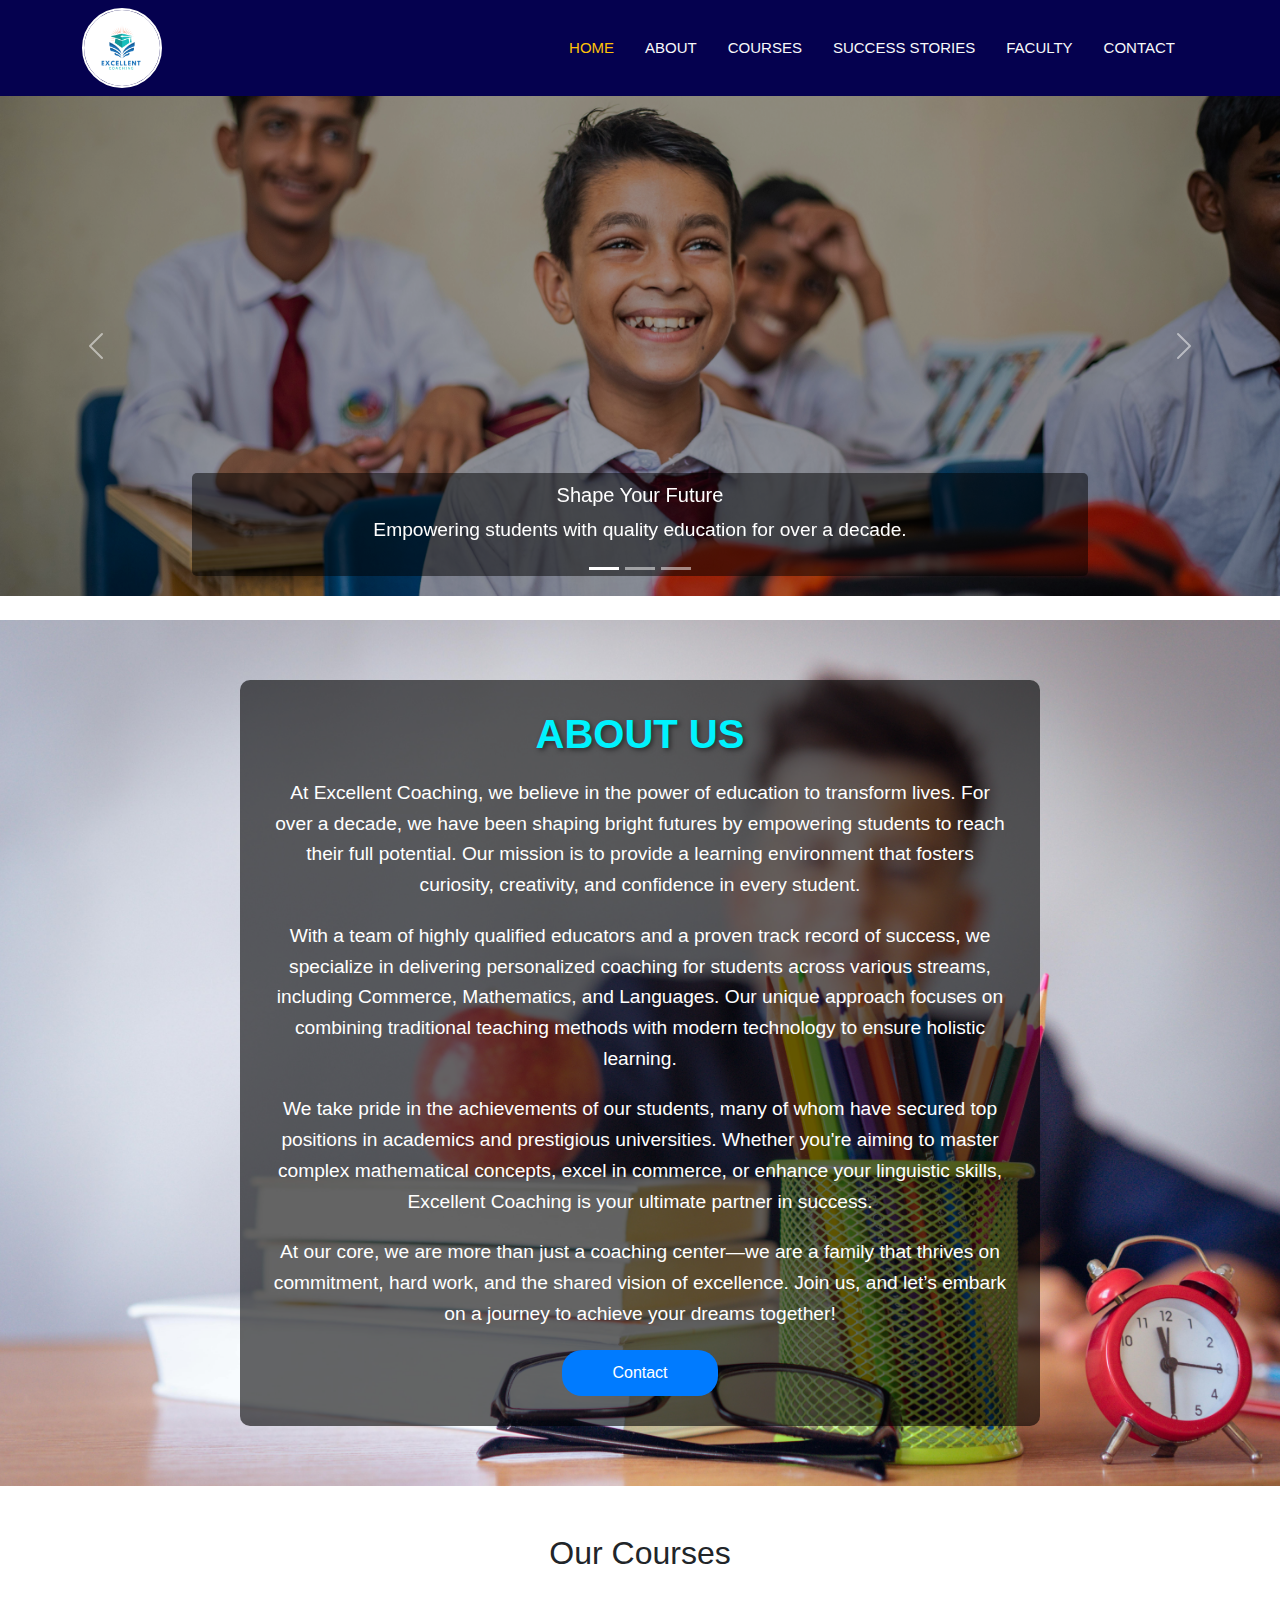
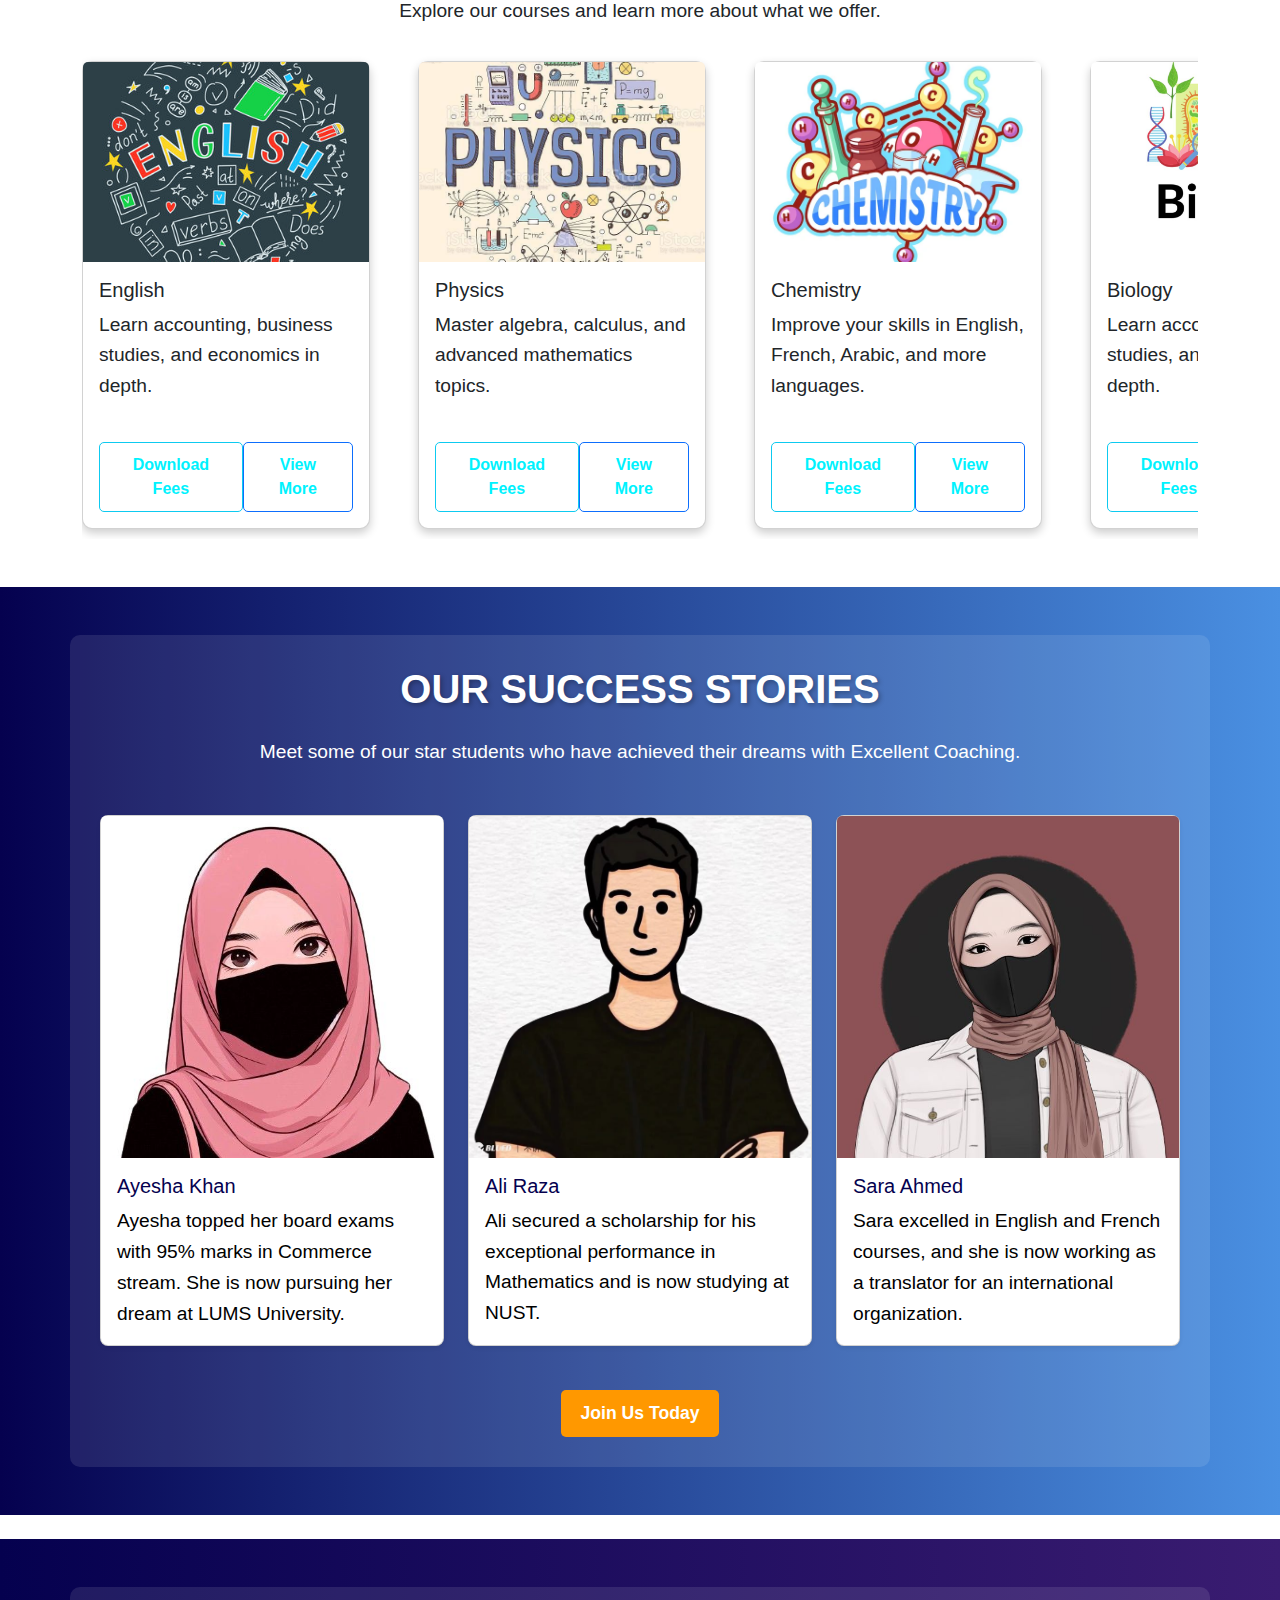
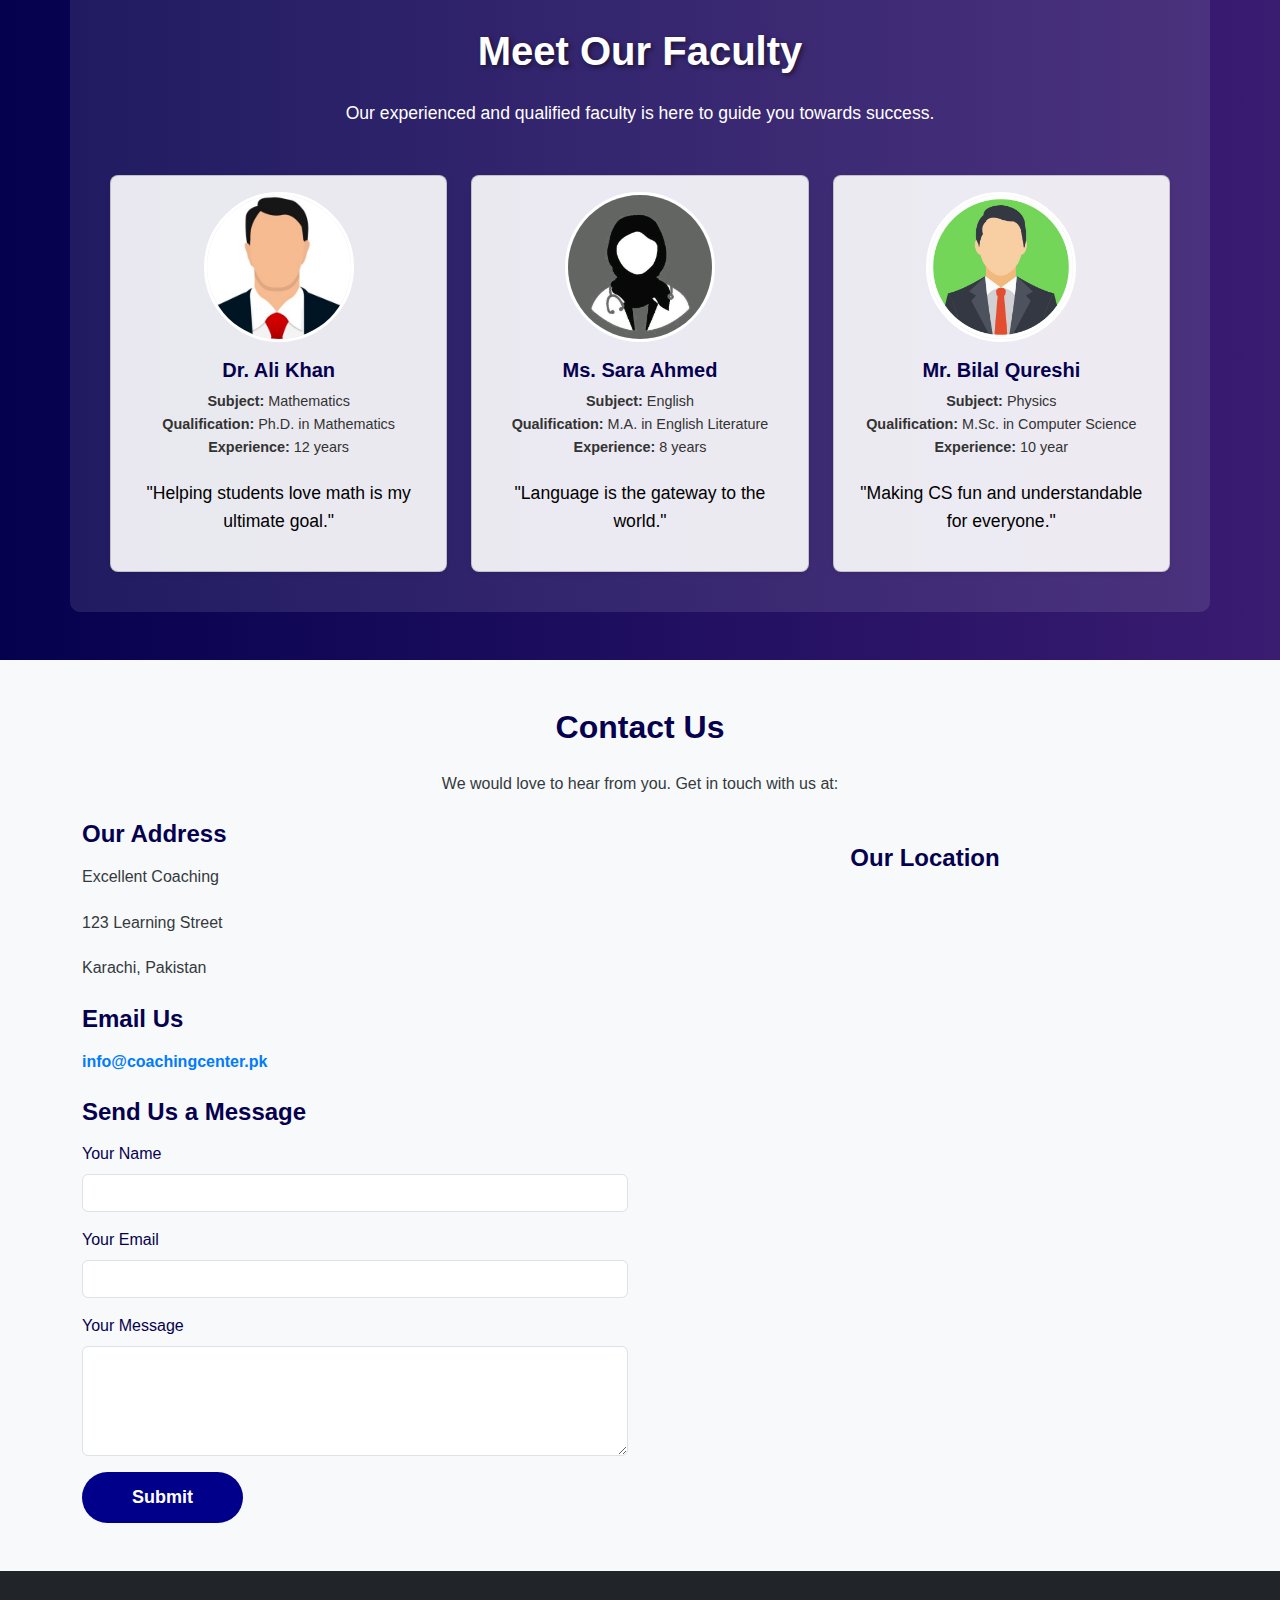
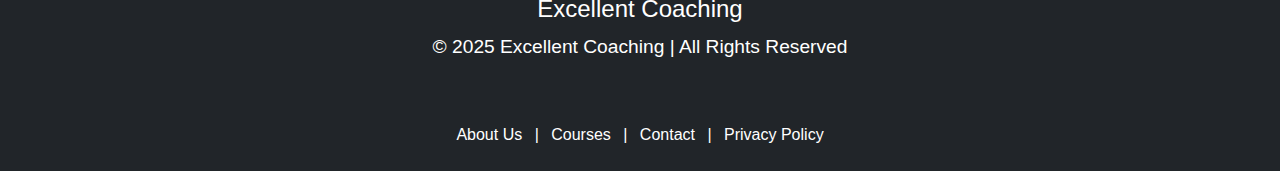
==== commit 7b21f43b: "Add contact button styling and update navbar link styles; implement loading state for submit button" ====
--- a/Index.html
+++ b/Index.html
@@ -14,7 +14,7 @@
       <!-- Left Section: Logo -->
       <div>
           <a class="navbar-brand" href="#">
-              <img src="/E-PROJECT/images/1.png" alt="Excellent Coaching" class="logo-img">
+              <img src="../images/1.png" alt="Excellent Coaching" class="logo-img">
           </a>
       </div>
       
@@ -60,7 +60,7 @@
   <div class="carousel-inner">
     <!-- Slide 1 -->
     <div class="carousel-item active">
-      <img src="/E-PROJECT/images/carousel 1.jpg" class="d-block w-100 carousel-img" alt="Slide 1">
+      <img src="../images/carousel 1.jpg" class="d-block w-100 carousel-img" alt="Slide 1">
       <div class="carousel-caption d-none d-md-block">
         <h5>Shape Your Future</h5>
         <p>Empowering students with quality education for over a decade.</p>
@@ -68,7 +68,7 @@
     </div>
     <!-- Slide 2 -->
     <div class="carousel-item">
-      <img src="/E-PROJECT/images/carousel 2.jpg" class="d-block w-100 carousel-img" alt="Slide 2">
+      <img src="../images/carousel 2.jpg" class="d-block w-100 carousel-img" alt="Slide 2">
       <div class="carousel-caption d-none d-md-block">
         <h5>Interactive Learning</h5>
         <p>Combining traditional teaching methods with modern technology.</p>
@@ -76,7 +76,7 @@
     </div>
     <!-- Slide 3 -->
     <div class="carousel-item">
-      <img src="/E-PROJECT/images/carousel 3.jpg" class="d-block w-100 carousel-img" alt="Slide 3">
+      <img src="../images/carousel 3.jpg" class="d-block w-100 carousel-img" alt="Slide 3">
       <div class="carousel-caption d-none d-md-block">
         <h5>Join Us Today</h5>
         <p>Achieve your dreams with Excellent Coaching.</p>
@@ -111,7 +111,7 @@
       <p>
           At our core, we are more than just a coaching center—we are a family that thrives on commitment, hard work, and the shared vision of excellence. Join us, and let’s embark on a journey to achieve your dreams together!
       </p>
-      <a href="#contact" class="btn btn-primary">Contact</a>
+      <a href="#contact" class="contact-btn">Contact</a>
   </div>
 </section>
 
@@ -126,7 +126,7 @@
           <div class="courses-wrapper d-flex overflow-auto">
             <!-- Course 1 -->
             <div class="card mx-3" style="width: 18rem;">
-              <img src="/E-PROJECT/images/english.jpg" class="card-img-top" alt="Commerce">
+              <img src="../images/english.jpg" class="card-img-top" alt="Commerce">
               <div class="card-body">
                 <h5 class="card-title">English</h5>
                 <p class="card-text">Learn accounting, business studies, and economics in depth.</p>
@@ -139,7 +139,7 @@
       
             <!-- Course 02 -->
             <div class="card mx-3" style="width: 18rem;">
-              <img src="/E-PROJECT/images/physics.jpg" class="card-img-top" alt="Mathematics">
+              <img src="../images/physics.jpg" class="card-img-top" alt="Mathematics">
               <div class="card-body">
                 <h5 class="card-title">Physics </h5>
                 <p class="card-text">Master algebra, calculus, and advanced mathematics topics.</p>
@@ -152,7 +152,7 @@
       
             <!-- Course 03 -->
             <div class="card mx-3" style="width: 18rem;">
-              <img src="/E-PROJECT/images/chemistry.jpg" class="card-img-top" alt="Languages">
+              <img src="../images/chemistry.jpg" class="card-img-top" alt="Languages">
               <div class="card-body">
                 <h5 class="card-title">Chemistry</h5>
                 <p class="card-text">Improve your skills in English, French, Arabic, and more languages.</p>
@@ -165,7 +165,7 @@
 
             <!-- Course 04 -->
             <div class="card mx-3" style="width: 18rem;">
-                <img src="/E-PROJECT/images/biology.jpeg" class="card-img-top" alt="Commerce">
+                <img src="../images/biology.jpeg" class="card-img-top" alt="Commerce">
                 <div class="card-body">
                   <h5 class="card-title">Biology</h5>
                   <p class="card-text">Learn accounting, business studies, and economics in depth.</p>
@@ -178,7 +178,7 @@
         
               <!-- Course 05 -->
               <div class="card mx-3" style="width: 18rem;">
-                <img src="/E-PROJECT/images/mathematics.jpg" class="card-img-top" alt="Mathematics">
+                <img src="../images/mathematics.jpg" class="card-img-top" alt="Mathematics">
                 <div class="card-body">
                   <h5 class="card-title">Mathematics</h5>
                   <p class="card-text">Master algebra, calculus, and advanced mathematics topics.</p>
@@ -191,7 +191,7 @@
         
               <!-- Course 06 -->
               <div class="card mx-3" style="width: 18rem;">
-                <img src="/E-PROJECT/images/computer science.jpg" class="card-img-top" alt="Languages">
+                <img src="../images/computer science.jpg" class="card-img-top" alt="Languages">
                 <div class="card-body">
                   <h5 class="card-title">Computer Science</h5>
                   <p class="card-text">Improve your skills in English, French, Arabic, and more languages.</p>
@@ -204,7 +204,7 @@
         
               <!-- Course 07 -->
               <div class="card mx-3" style="width: 18rem;">
-                <img src="/E-PROJECT/images/Accounting.png" class="card-img-top" alt="Languages">
+                <img src="../images/Accounting.png" class="card-img-top" alt="Languages">
                 <div class="card-body">
                   <h5 class="card-title">Accounting</h5>
                   <p class="card-text">Improve your skills in English, French, Arabic, and more languages.</p>
@@ -216,7 +216,7 @@
               </div>
               <!-- Course 08 -->
             <div class="card mx-3" style="width: 18rem;">
-                <img src="/E-PROJECT/images/statistics.png" class="card-img-top" alt="Commerce">
+                <img src="../images/statistics.png" class="card-img-top" alt="Commerce">
                 <div class="card-body">
                   <h5 class="card-title">Statistics</h5>
                   <p class="card-text">Learn accounting, business studies, and economics in depth.</p>
@@ -244,7 +244,7 @@
             <!-- Story 1 -->
             <div class="col-md-4">
               <div class="card shadow-sm h-100">
-                <img src="/E-PROJECT/images/Top 1.jpeg" class="card-img-top" alt="Ayesha Khan - Board Topper">
+                <img src="../images/Top 1.jpeg" class="card-img-top" alt="Ayesha Khan - Board Topper">
                 <div class="card-body">
                   <h5 class="card-title">Ayesha Khan</h5>
                   <p class="card-text">Ayesha topped her board exams with 95% marks in Commerce stream. She is now pursuing her dream at LUMS University.</p>
@@ -255,7 +255,7 @@
             <!-- Story 2 -->
             <div class="col-md-4">
               <div class="card shadow-sm h-100">
-                <img src="/E-PROJECT/images/top 2.jpeg" class="card-img-top" alt="Student 2">
+                <img src="../images/top 2.jpeg" class="card-img-top" alt="Student 2">
                 <div class="card-body">
                   <h5 class="card-title">Ali Raza</h5>
                   <p class="card-text">Ali secured a scholarship for his exceptional performance in Mathematics and is now studying at NUST.</p>
@@ -266,7 +266,7 @@
             <!-- Story 3 -->
             <div class="col-md-4">
               <div class="card shadow-sm h-100">
-                <img src="/E-PROJECT/images/top 3.jpeg" class="card-img-top" alt="Student 3">
+                <img src="../images/top 3.jpeg" class="card-img-top" alt="Student 3">
                 <div class="card-body">
                   <h5 class="card-title">Sara Ahmed</h5>
                   <p class="card-text">Sara excelled in English and French courses, and she is now working as a translator for an international organization.</p>
@@ -287,14 +287,14 @@
       <section class="faculty-section py-5" id="faculty">
         <div class="container">
           <h2 class="text-center mb-4">Meet Our Faculty</h2>
-          <p class="text-center mb-5">Our experienced and qualified faculty is here to guide you towards success.</p>
+          <p class="text-center mb-5 text-white">Our experienced and qualified faculty is here to guide you towards success.</p>
       
           <!-- Faculty Profiles -->
           <div class="row g-4">
             <!-- Faculty Member 1 -->
             <div class="col-md-4">
               <div class="card text-center shadow-sm">
-                <img src="/E-PROJECT/images/faculty 1.jpeg" class="card-img-top rounded-circle mx-auto mt-3" alt="Faculty 1" style="width: 150px; height: 150px; object-fit: cover;">
+                <img src="../images/faculty 1.jpeg" class="card-img-top rounded-circle mx-auto mt-3" alt="Faculty 1" style="width: 150px; height: 150px; object-fit: cover;">
                 <div class="card-body">
                   <h5 class="card-title">Dr. Ali Khan</h5>
                   <p class="card-text">
@@ -311,7 +311,7 @@
             <!-- Faculty Member 2 -->
             <div class="col-md-4">
               <div class="card text-center shadow-sm">
-                <img src="/E-PROJECT/images/faculty 2.jpeg" class="card-img-top rounded-circle mx-auto mt-3" alt="Faculty 2" style="width: 150px; height: 150px; object-fit: cover;">
+                <img src="../images/faculty 2.jpeg" class="card-img-top rounded-circle mx-auto mt-3" alt="Faculty 2" style="width: 150px; height: 150px; object-fit: cover;">
                 <div class="card-body">
                   <h5 class="card-title">Ms. Sara Ahmed</h5>
                   <p class="card-text">
@@ -327,7 +327,7 @@
             <!-- Faculty Member 3 -->
             <div class="col-md-4">
               <div class="card text-center shadow-sm">
-                <img src="/E-PROJECT/images/faculty 3.jpeg" class="card-img-top rounded-circle mx-auto mt-3" alt="Faculty 3" style="width: 150px; height: 150px; object-fit: cover;">
+                <img src="../images/faculty 3.jpeg" class="card-img-top rounded-circle mx-auto mt-3" alt="Faculty 3" style="width: 150px; height: 150px; object-fit: cover;">
                 <div class="card-body">
                   <h5 class="card-title">Mr. Bilal Qureshi</h5>
                   <p class="card-text">
@@ -347,7 +347,7 @@
 
 <section class="contact-us py-5" id="contact">
   <div class="container">
-    <h2 class="text-center mb-4">Contact Us</h2>
+    <h2 class="text-center mb-4 fw-bold">Contact Us</h2>
     <p class="text-center mb-4">We would love to hear from you. Get in touch with us at:</p>
     
     <div class="row">
@@ -380,7 +380,7 @@
             <label for="message" class="form-label">Your Message</label>
             <textarea class="form-control" id="message" rows="4" required></textarea>
           </div>
-          <button type="submit" class="btn btn-primary">Submit</button>
+          <button type="submit" class="submit-btn"  onclick="submitButton(this)">Submit</button>
         </form>
       </div>
       
@@ -439,5 +439,16 @@
     <script src="https://cdn.jsdelivr.net/npm/bootstrap@5.3.3/dist/js/bootstrap.bundle.min.js" integrity="sha384-YvpcrYf0tY3lHB60NNkmXc5s9fDVZLESaAA55NDzOxhy9GkcIdslK1eN7N6jIeHz" crossorigin="anonymous">
         
     </script>
+    <script>
+      function submitButton(btn) {
+          btn.classList.add("loading"); 
+          btn.disabled = true; 
+
+          setTimeout(() => {
+              btn.classList.remove("loading"); 
+              btn.disabled = false; 
+          }, 2000); 
+      }
+  </script>
   </body>
 </html>--- a/style.css
+++ b/style.css
@@ -10,10 +10,11 @@
 }
 
 .navbar-nav .nav-link {
-  font-size: 18px;
-  font-weight: 600;
+  font-size: 15px;
+  /* font-weight: 600; */
   text-transform: uppercase;
   margin-right: 15px;
+  
   color: #f8f9fa !important;
   white-space: nowrap; /* Prevent text wrapping */
   transition: color 0.3s ease, font-size 0.3s ease;
@@ -22,7 +23,7 @@
 /* Hover Effect for Navbar Links */
 .navbar-nav .nav-link:hover {
   color: #ffc107 !important; 
-  text-decoration: underline;
+  /* text-decoration: underline; */
 }
 
 /* Active Link Style (Clicked link) */
@@ -54,7 +55,7 @@
 
 /* about section */
 .introduction {
-  background-image: url('/E-PROJECT/images/about1.jpg');
+  background-image: url('../images/about1.jpg');
   background-size: cover;
   background-position: center;
   color: #fff;
@@ -85,7 +86,68 @@
   line-height: 1.6;
   margin-bottom: 20px;
 }
-
+/* Contact button styling */
+.contact-btn {
+  display: inline-block;
+  padding: 11px 50px;
+  background-color: #007bff;
+  color: white;
+  text-decoration: none;
+  border-radius: 20px;
+  transition: background-color 0.3s ease;
+}
+
+.contact-btn:hover {
+  background-color: #0056b3;
+}
+.submit-btn {
+  position: relative;
+  background:darkblue;
+  color: white;
+  border: none;
+  padding: 12px 50px;
+  font-size: 18px;
+  border-radius: 30px;
+  cursor: pointer;
+  transition: all 0.3s ease;
+  overflow: hidden;
+  font-weight: bold;
+}
+
+.submit-btn:hover {
+  background: black;
+  box-shadow: 0px 5px 15px rgba(255, 65, 108, 0.4);
+}
+
+/* Disabled state */
+.submit-btn.loading {
+  cursor: not-allowed;
+  color: transparent;
+}
+
+/* Loading Spinner */
+.submit-btn.loading::after {
+  content: "";
+  position: absolute;
+  left: 50%;
+  top: 50%;
+  width: 20px;
+  height: 20px;
+  border: 3px solid white;
+  border-top: 3px solid transparent;
+  border-radius: 50%;
+  animation: spin 0.8s linear infinite;
+  transform: translate(-50%, -50%);
+}
+
+@keyframes spin {
+  from {
+      transform: translate(-50%, -50%) rotate(0deg);
+  }
+  to {
+      transform: translate(-50%, -50%) rotate(360deg);
+  }
+}
 .btn {
   display: inline-block;
   background: #ffffff;
